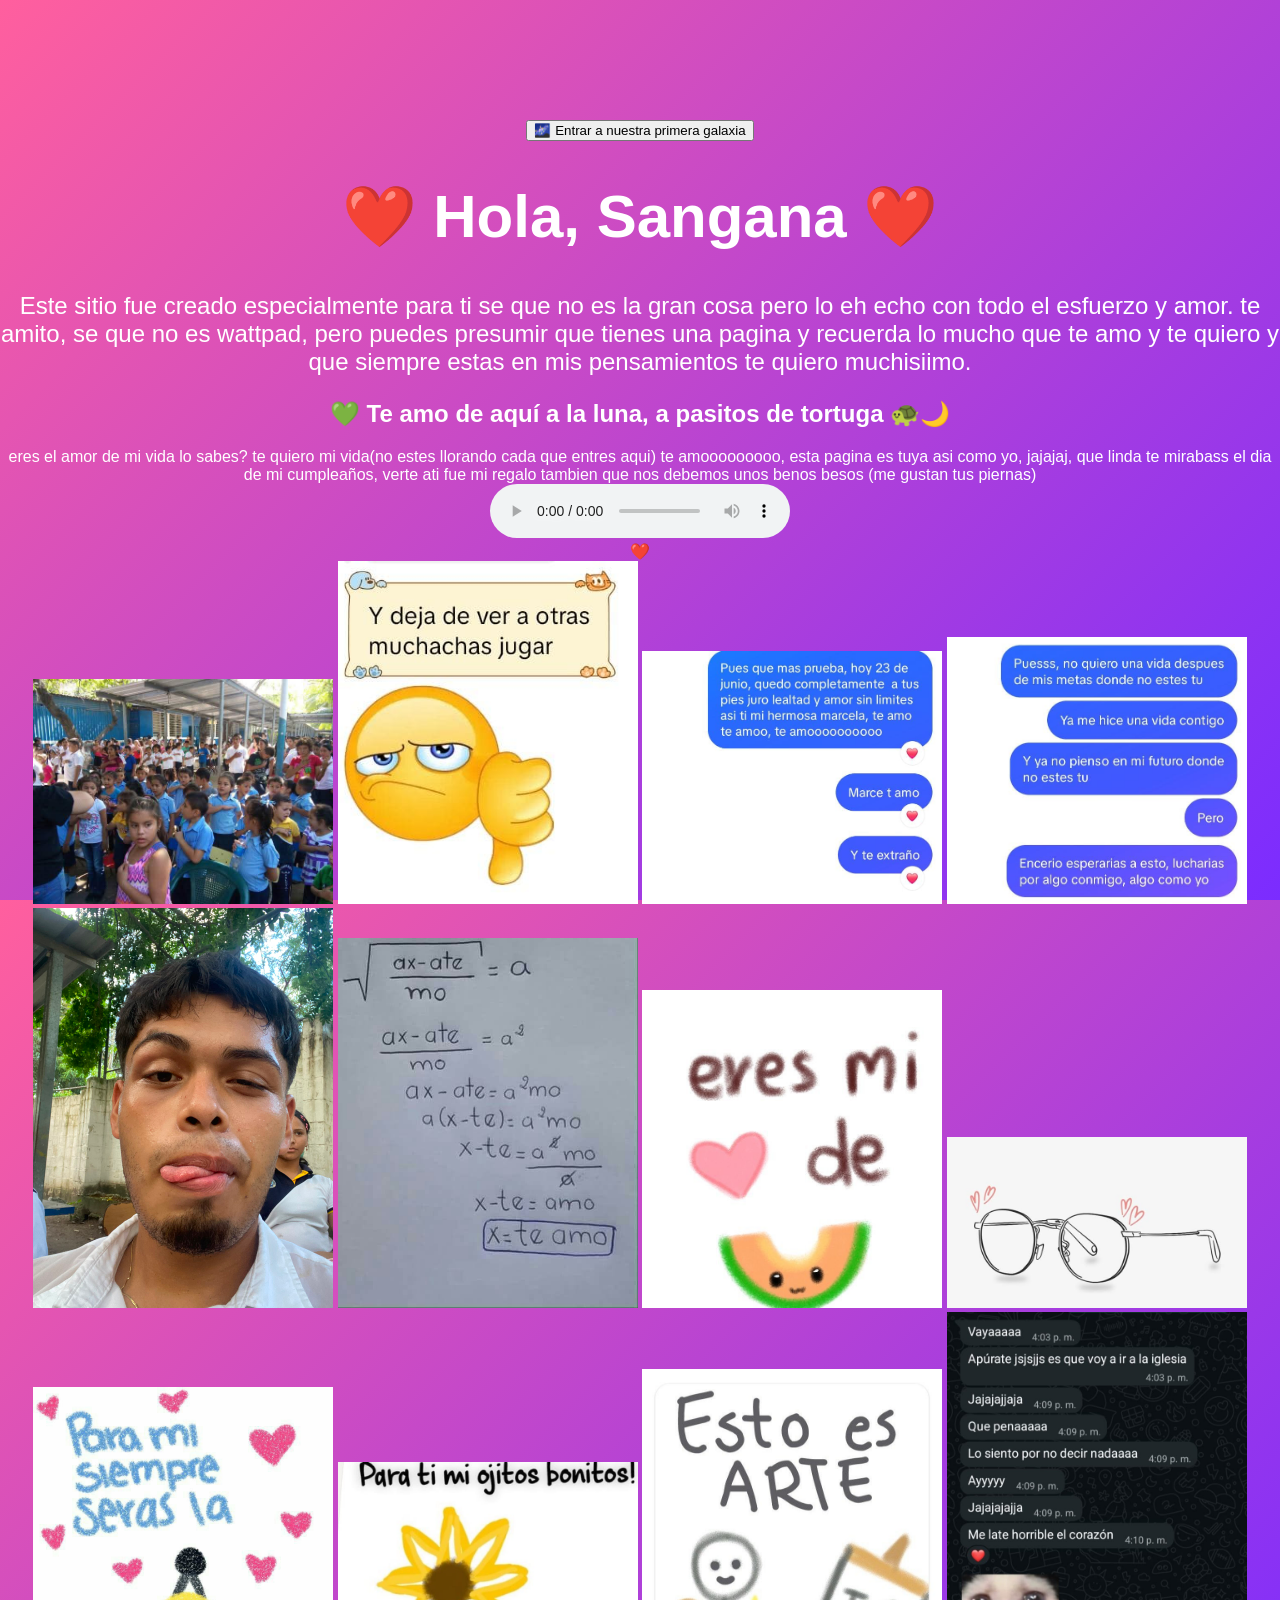
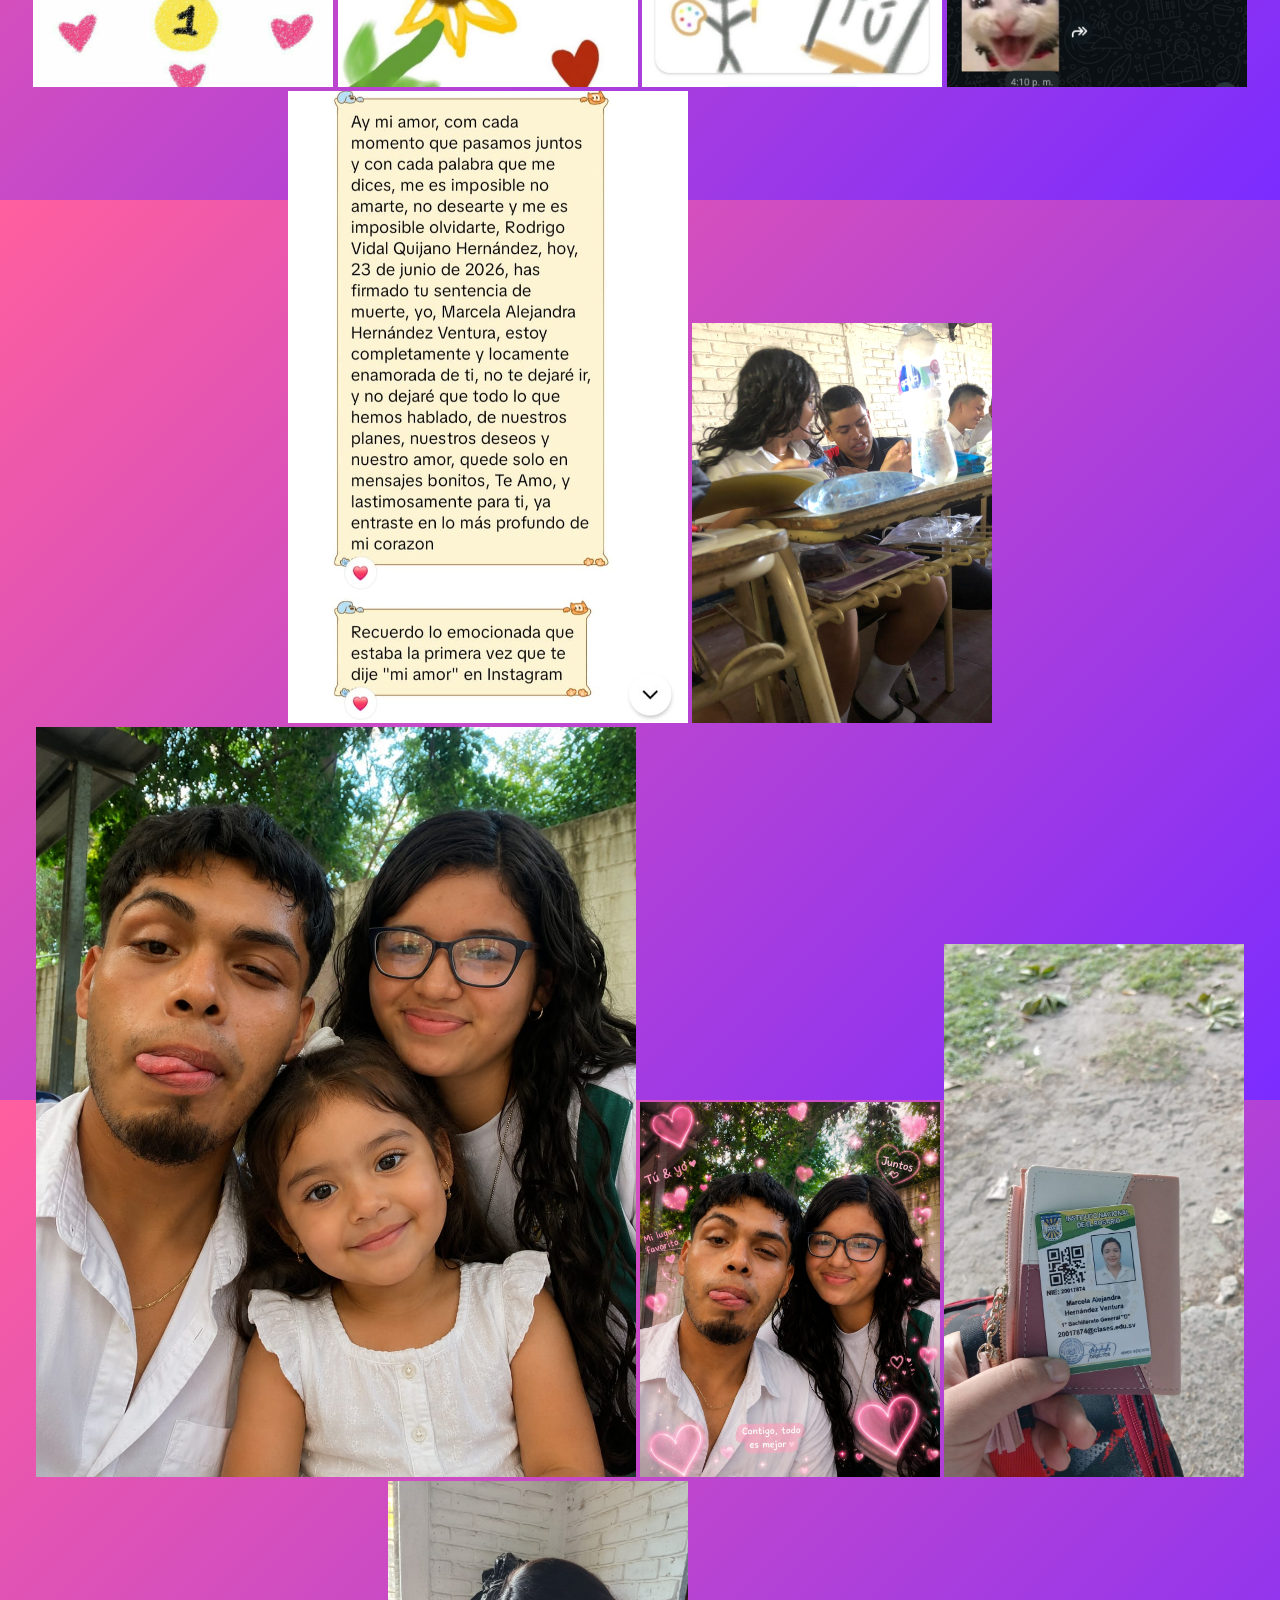
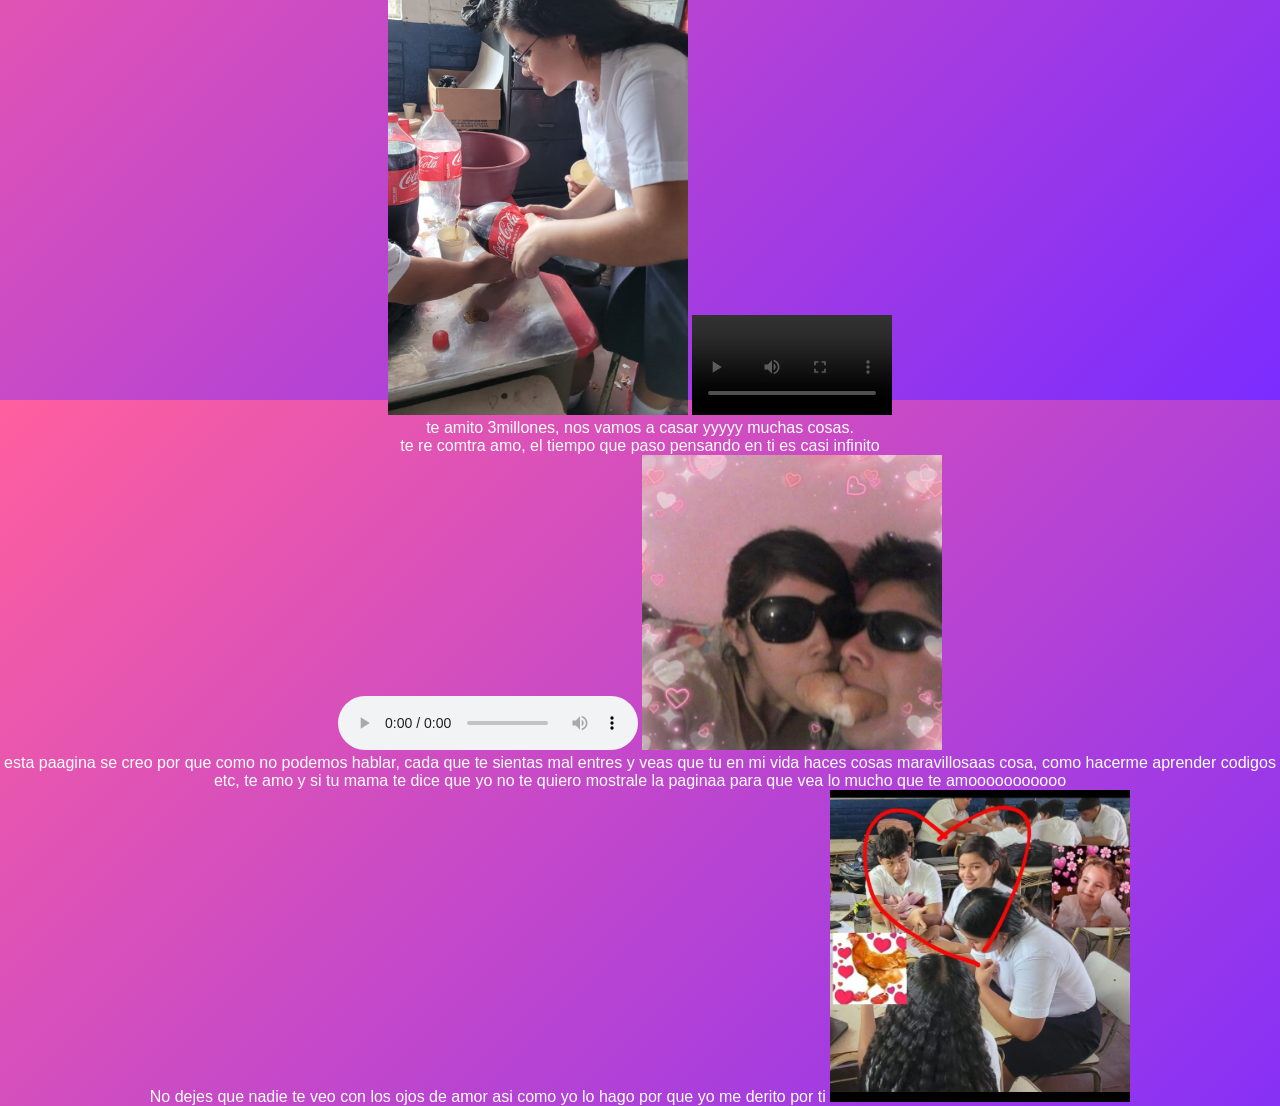
==== index.html @ 7af53548 "Update index.html" ====
<!DOCTYPE html>
<html lang="es">
<head>
<meta charset="UTF-8">
<title>Mi Mar ❤️</title>

<style>
    html, body {
    margin: 0;
    padding: 0;
    width: 100%;
    height: 100%;
}

#videoFondo {
    position: fixed;
    top: 0;
    left: 0;
    width: 100%;
    height: 100%;
    object-fit: cover;
    z-index: -1;
}

.contenido {
    position: relative;
    z-index: 1;
}
    .tortuga{
    position:fixed;
    left:-120px;
    bottom:40px;
    width:120px;
    height:90px;
    animation:caminar 20s linear infinite;
    z-index:9999;
}

.caparazon{
    position:absolute;
    left:20px;
    top:15px;
    width:65px;
    height:45px;
    background:#6b4a2d;
    border-radius:50%;
}

.cabeza{
    position:absolute;
    left:80px;
    top:22px;
    width:25px;
    height:25px;
    background:#56b65b;
    border-radius:50%;
}

.ojo{
    position:absolute;
    width:4px;
    height:4px;
    background:#000;
    border-radius:50%;
    top:8px;
    left:16px;
}

.pata{
    position:absolute;
    width:10px;
    height:18px;
    background:#56b65b;
    border-radius:10px;
    animation:patas .35s infinite alternate;
}

.p1{left:28px;top:52px;}
.p2{left:55px;top:52px;}
.p3{left:28px;top:5px;}
.p4{left:55px;top:5px;}

@keyframes patas{
    from{transform:rotate(-15deg);}
    to{transform:rotate(15deg);}
}

@keyframes caminar{
    0%{
        left:-120px;
        bottom:40px;
    }

    100%{
        left:85%;
        bottom:75%;
    }
}
body{
    background: linear-gradient(135deg,#ff5f9e,#7b2cff);
    color:white;
    font-family:Arial, sans-serif;
    text-align:center;
    margin-top:120px;
}
h1{
    font-size:60px;
}
p{
    font-size:24px;
}
</style>

</head>
<body>
    <button onclick="window.location.href='galaxia.html'">
    🌌 Entrar a nuestra primera galaxia
</button>
    <video autoplay muted loop playsinline id="videoFondo">
    <source src="video.mp4.mp4" type="video/mp4">
</video>
<div class="contenido">
  
</div>
    <div class="tortuga">
    <div class="caparazon"></div>

    <div class="cabeza">
        <div class="ojo"></div>
    </div>

    <div class="pata p1"></div>
    <div class="pata p2"></div>
    <div class="pata p3"></div>
    <div class="pata p4"></div>
</div>

<h1>❤️ Hola, Sangana ❤️</h1>
<p>Este sitio fue creado especialmente para ti
    se que no es la gran cosa pero lo eh echo con todo el esfuerzo y amor.
    te amito, se que no es wattpad, pero puedes presumir que tienes una pagina
    y recuerda lo mucho que te amo y te quiero y que siempre estas en mis pensamientos
    te quiero muchisiimo.</p>

</body>
</script>
</html>
<style>
 
body{
  <!DOCTYPE html>
<html>
<head>
<style>
body{
background:black;
display:flex;
justify-content:center;
align-items:center;
height:100vh;
margin:0;
}

.corazon{
font-size:100px;
animation:latido 1s infinite;
}

@keyframes latido{
0%{transform:scale(1);}
50%{transform:scale(1.3);}
100%{transform:scale(1);}
}
.nube{
    display:inline-block;
    background:rgba(255,255,255,0.9);
    color:#444;
    padding:20px;
    border-radius:30px;
    box-shadow:0 4px 12px rgba(0,0,0,0.2);
    max-width:500px;
    margin:20px auto;
}.mensaje{
    position:fixed;
    top:20px;
    width:100%;
    text-align:center;
    color:white;
    font-size:30px;
    text-shadow:0 0 10px #ff69b4;
    z-index:9999;
}
</style>

</head>

<body>
    
    <h2 class="mensaje">
💚 Te amo de aquí a la luna, a pasitos de tortuga 🐢🌙
</h2>
    <div class="nube">
  eres el amor de mi vida lo sabes?
        
                       te quiero mi vida(no estes llorando cada que entres aqui)
                       te amooooooooo, esta pagina es tuya asi como yo, jajajaj, que linda
                       te mirabass el dia de mi cumpleaños, verte ati fue mi regalo
                       tambien que nos debemos unos benos besos
                       (me gustan tus piernas)
        
</div>
    <audio controls loop>
    <source src="musica.mp3.mp3" type="audio/mpeg">
</audio>
    
<div class="corazon">❤️</div>
  <img src="foto1.jpg.jpeg" width="300">
<img src="foto2.jpg.jpeg" width="300">
<img src="foto3.jpg.jpeg" width="300">
<img src="foto4.jpg.jpeg" width="300">
<img src="foto5.jpg.jpeg" width="300">
<img src="foto6.jpg.jpeg" width="300">
<img src="foto7.jpg.jpeg" width="300">
<img src="foto8.jpg.jpeg" width="300">
<img src="foto9.jpg.jpeg" width="300">
<img src="foto10.jpg.jpeg" width="300">
<img src="foto11.jpg.jpeg" width="300">
<img src="foto12.jpg.jpeg" width="300">
<img src="foto13.jpg.jpeg" width="400">
<img src="foto14.jpg.jpeg" Width="300">
<img src="foto16.jpg.jpeg" width="600">
<img src="foto17,jpg.jpeg" width="300">
<img src="foto.18.jpg.jpeg" width="300">
<img src="foto.19.jpg.jpeg" width="300">
    <video controls width="200">
    <source src="video.mp4" type="video/mp4">
    Tu navegador no soporta videos.
</video> 
      </div>
</body>
 <div class="nube">
  te amito 3millones,
     nos vamos a casar yyyyy
     muchas cosas.
    <div class="nube">
  te re comtra amo, el tiempo que paso pensando en ti es
        casi infinito
</div>
    <audio controls loop>
      <source src="musica.mp3.mpeg" type="audio/mpeg">
  </audio>
      <img src="fotoM.1.jpg.jpeg" width="300"
</body>

     
         <div class="nube">
  esta paagina se creo por que como no podemos hablar, cada que te sientas mal entres y veas que
             tu en mi vida haces cosas maravillosaas cosa, como hacerme aprender codigos etc, te amo
              y si tu mama te dice que yo no te quiero mostrale la paginaa
             para que vea lo mucho que te amooooooooooo

             
           
            <div class="corazon">
  No dejes que nadie te veo con los ojos de amor asi como yo lo hago
                  por que yo me derito por ti
                
                  <img src="fotom2.jpg.jpeg" width="300"
         </div>
</html>
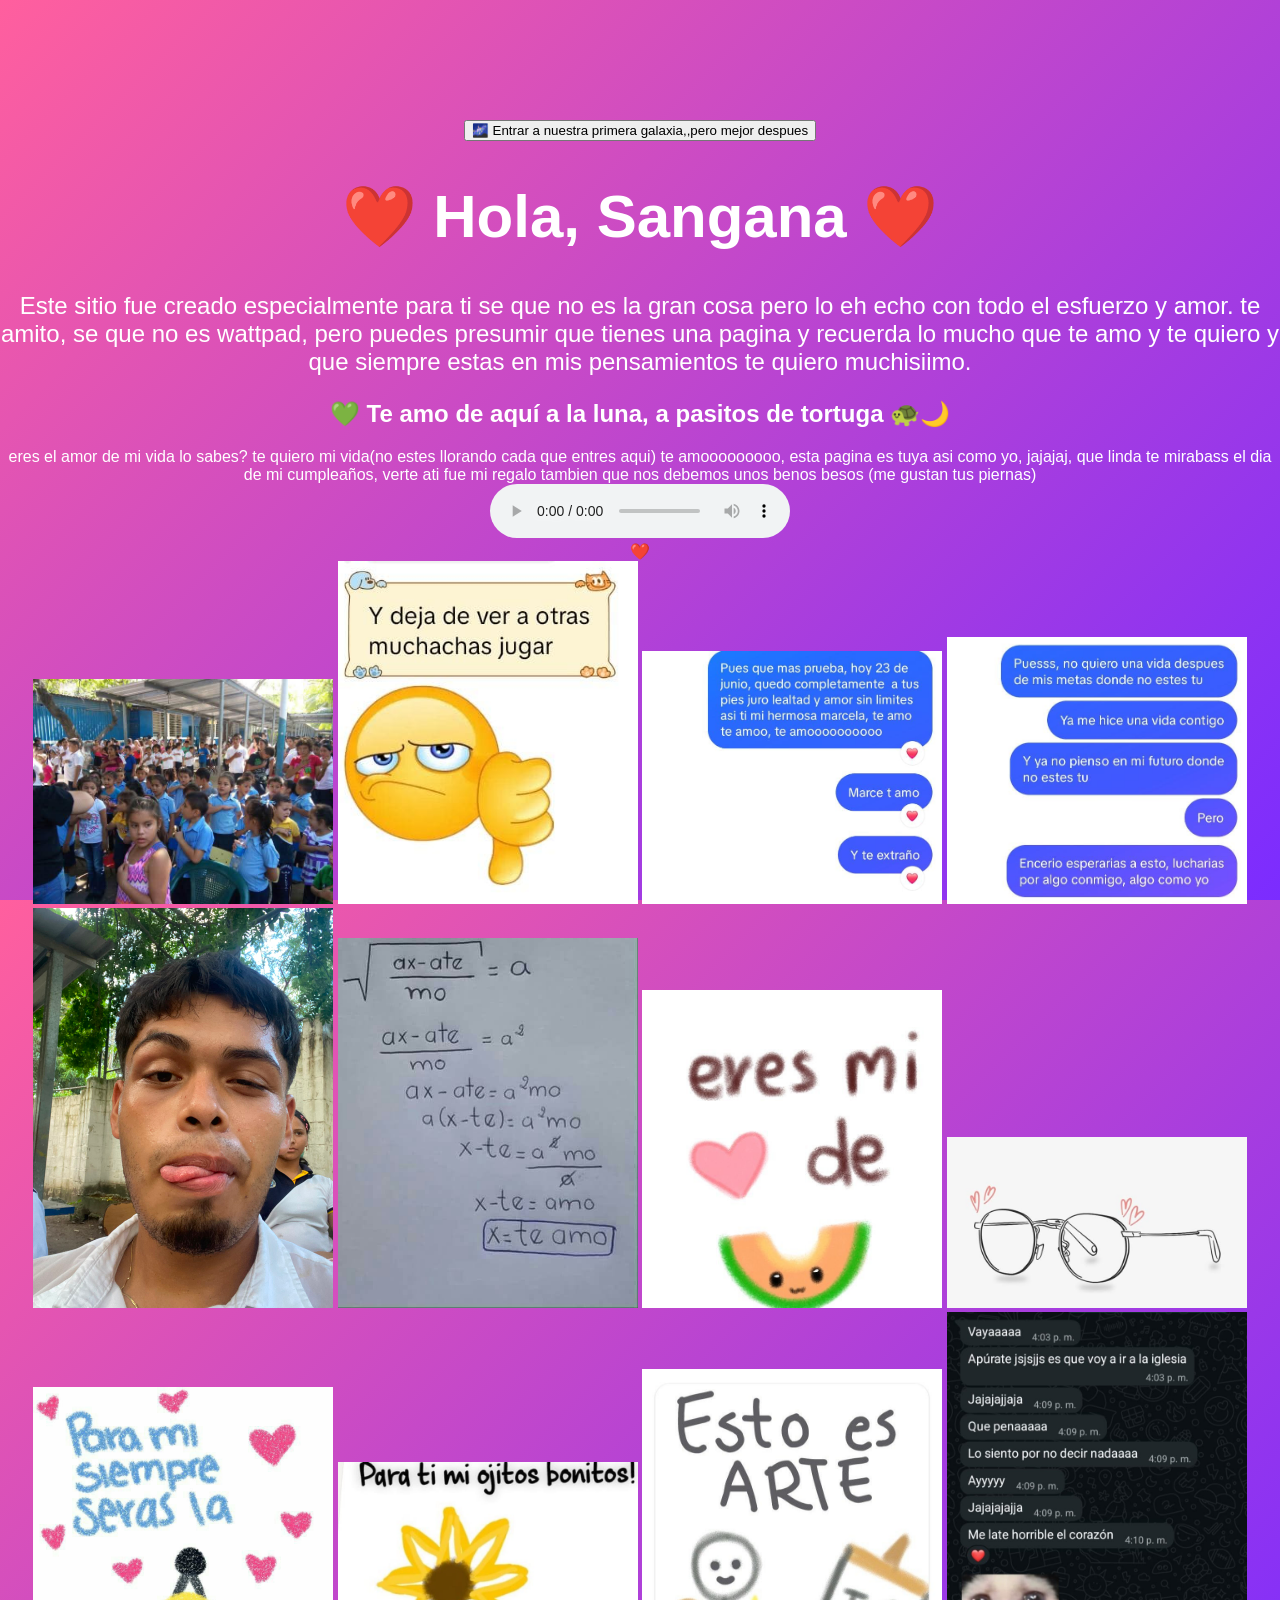
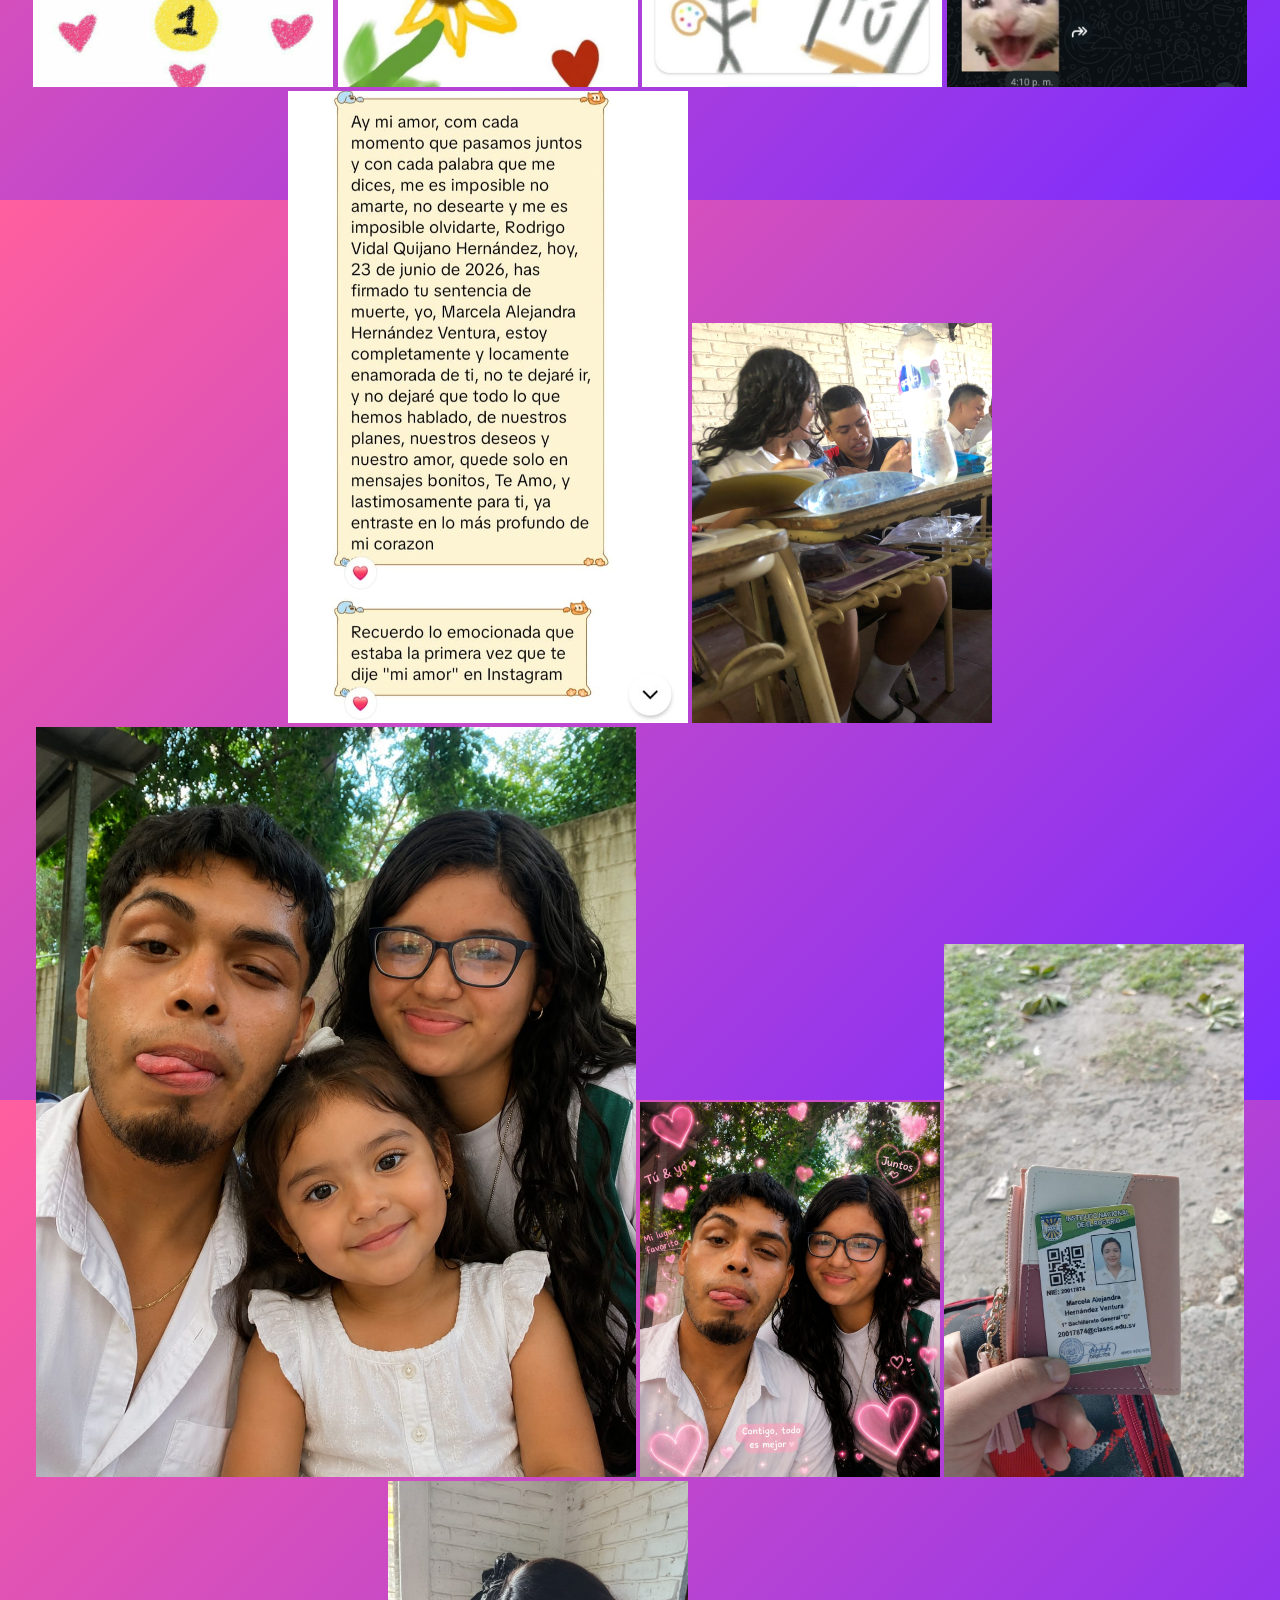
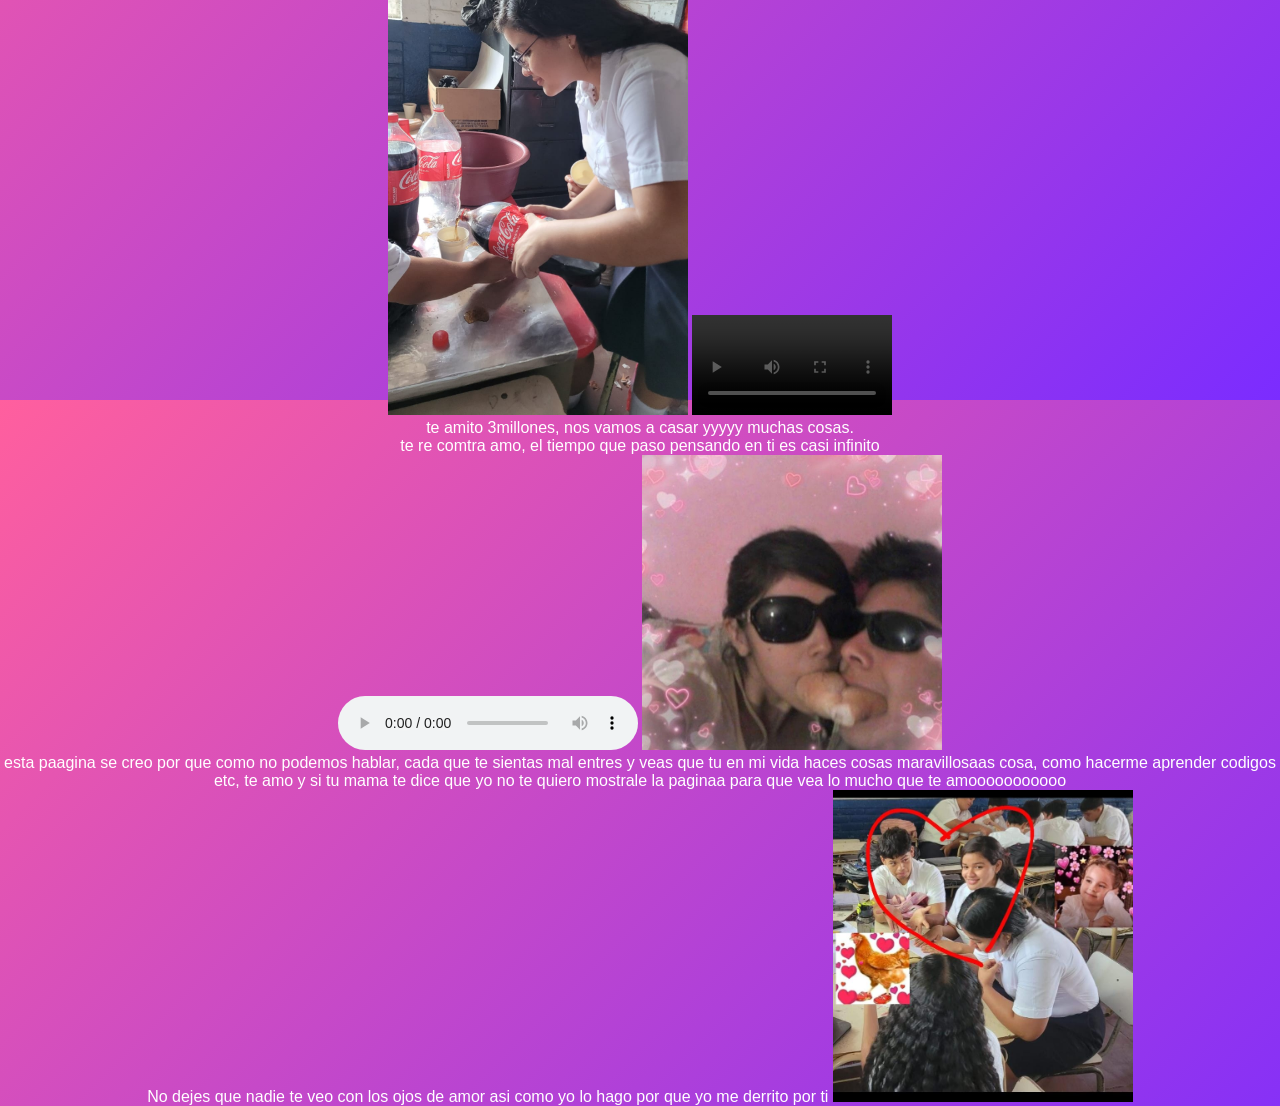
==== commit 7dc7f337: "Update index.html" ====
--- a/index.html
+++ b/index.html
@@ -114,7 +114,7 @@
 </head>
 <body>
     <button onclick="window.location.href='galaxia.html'">
-    🌌 Entrar a nuestra primera galaxia
+    🌌 Entrar a nuestra primera galaxia,,pero mejor despues
 </button>
     <video autoplay muted loop playsinline id="videoFondo">
     <source src="video.mp4.mp4" type="video/mp4">
@@ -263,7 +263,7 @@
            
             <div class="corazon">
   No dejes que nadie te veo con los ojos de amor asi como yo lo hago
-                  por que yo me derito por ti
+                  por que yo me derrito por ti
                 
                   <img src="fotom2.jpg.jpeg" width="300"
          </div>
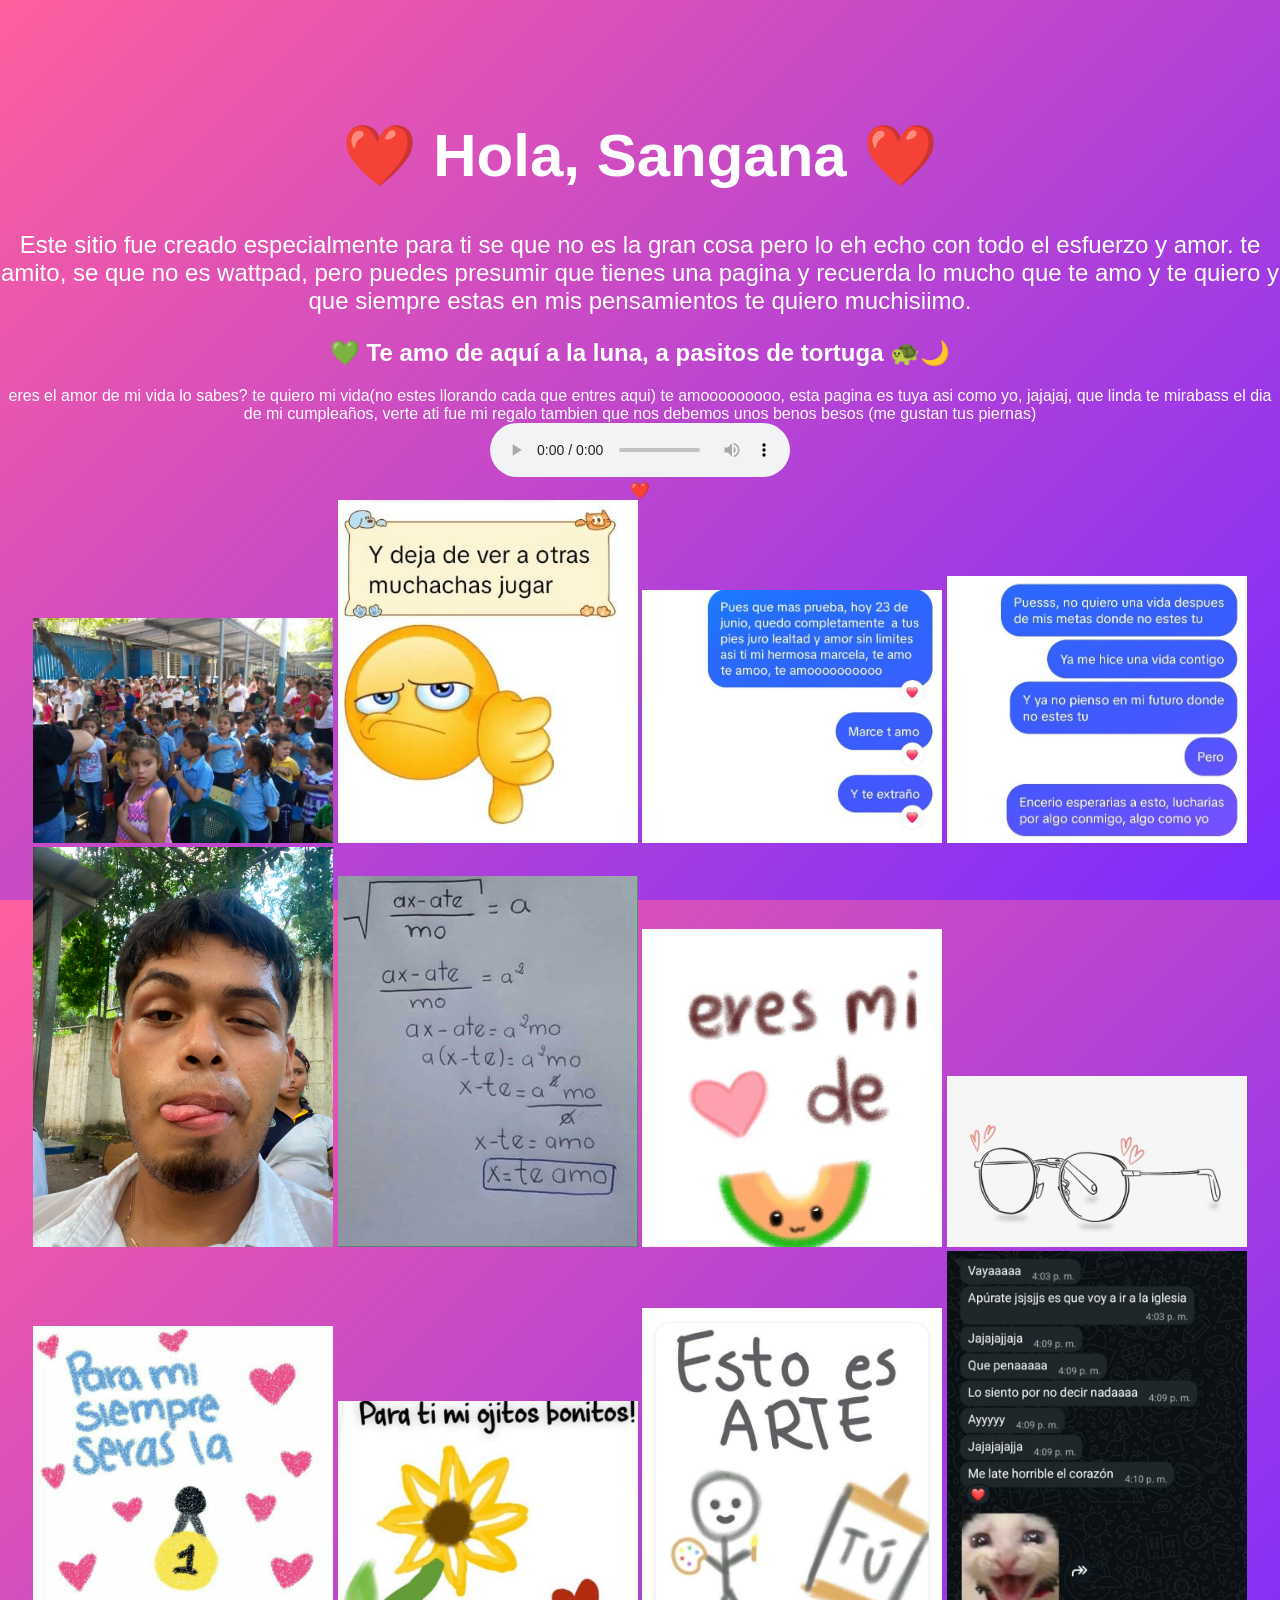
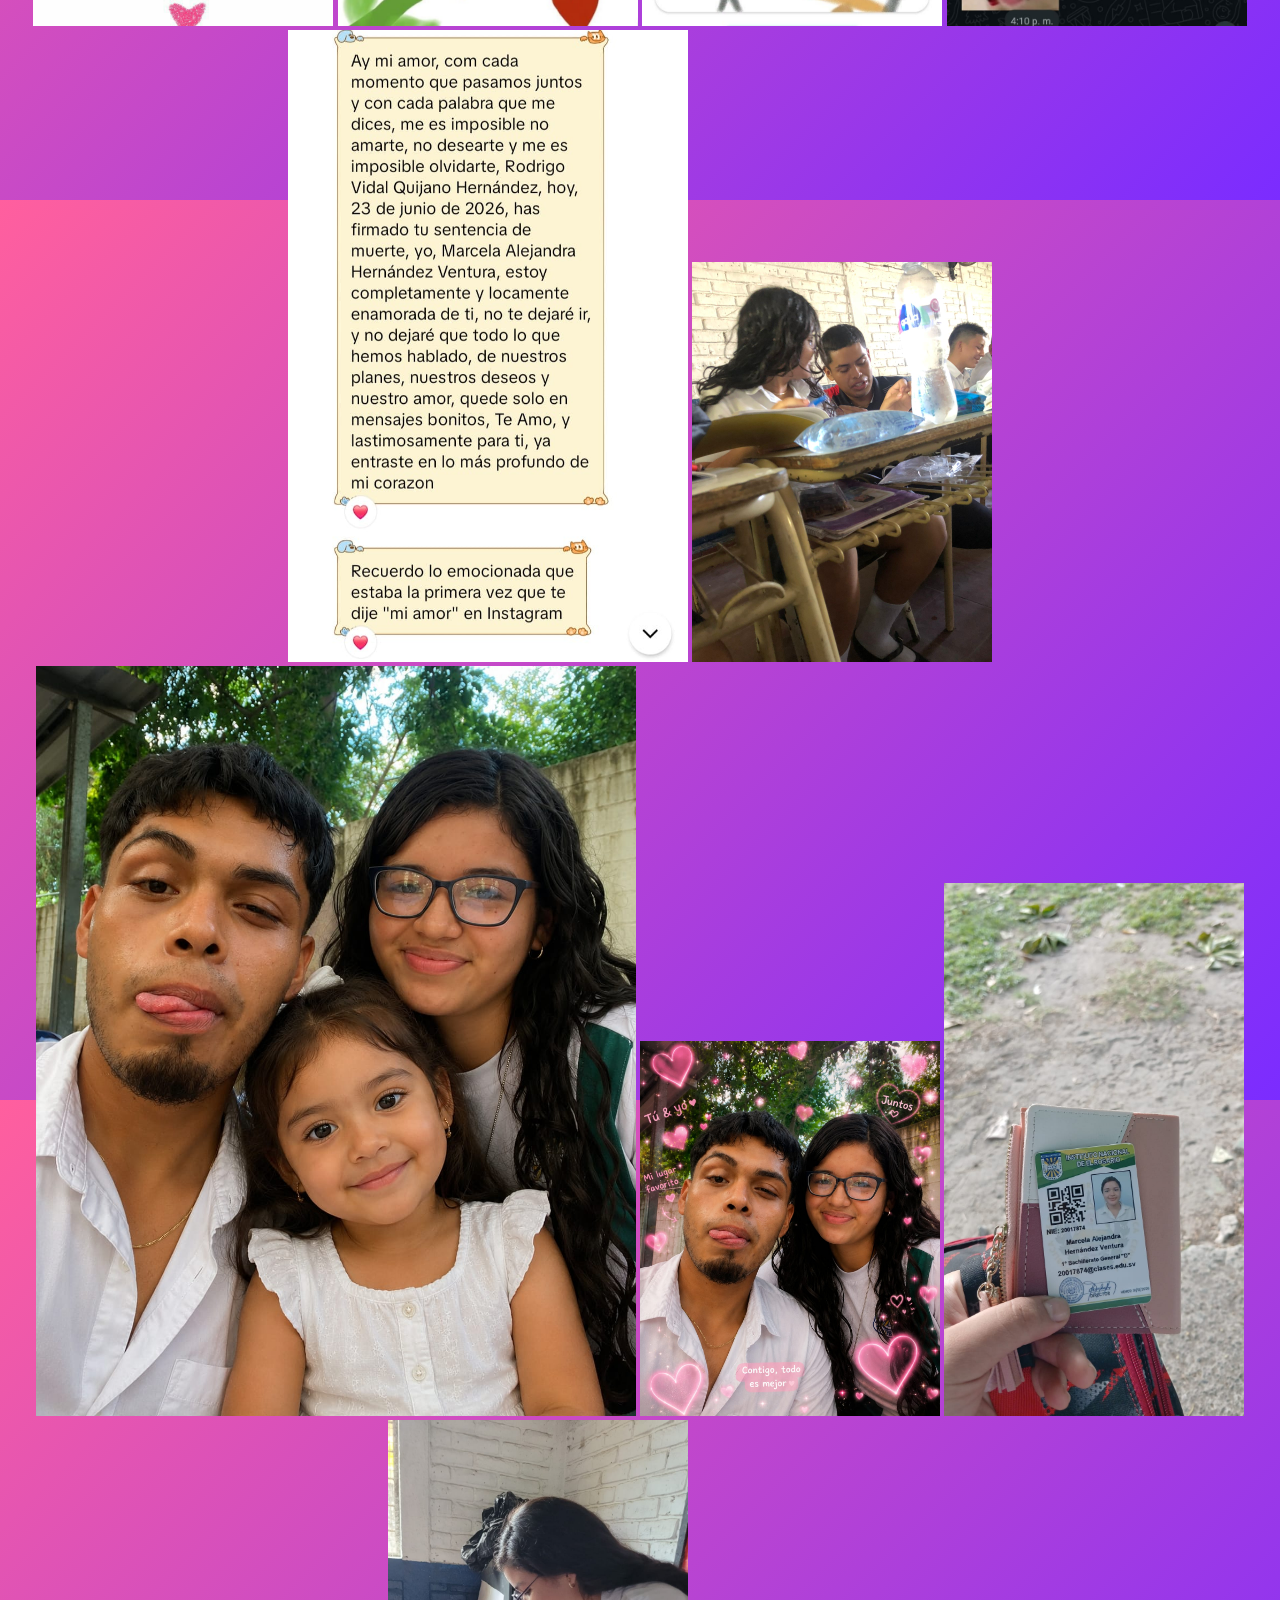
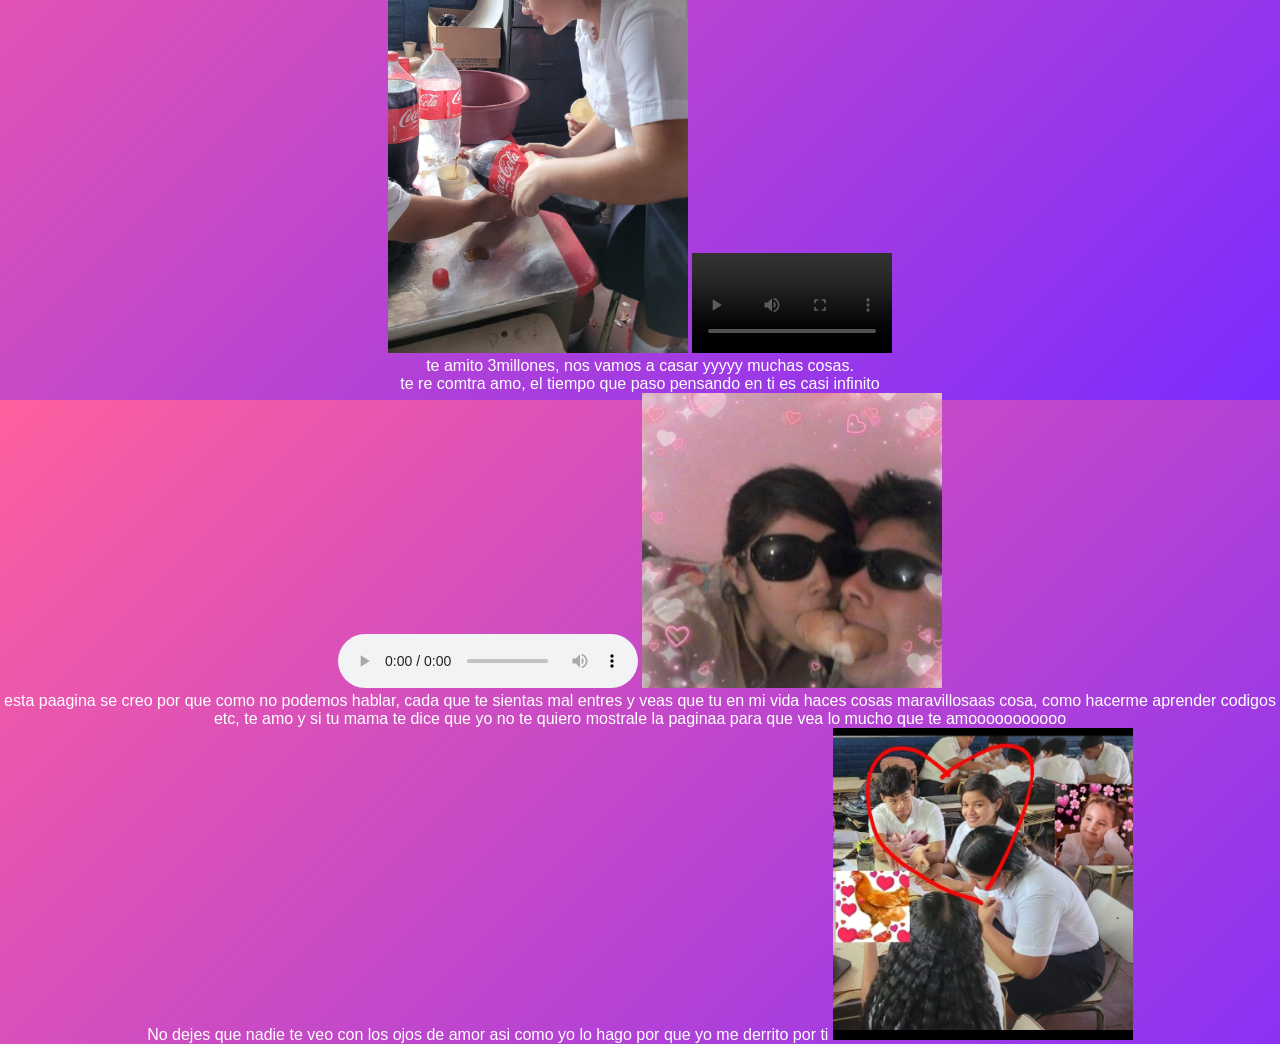
==== commit 6adbbe2b: "Update index.html" ====
--- a/index.html
+++ b/index.html
@@ -113,9 +113,7 @@
 
 </head>
 <body>
-    <button onclick="window.location.href='galaxia.html'">
-    🌌 Entrar a nuestra primera galaxia,,pero mejor despues
-</button>
+   
     <video autoplay muted loop playsinline id="videoFondo">
     <source src="video.mp4.mp4" type="video/mp4">
 </video>
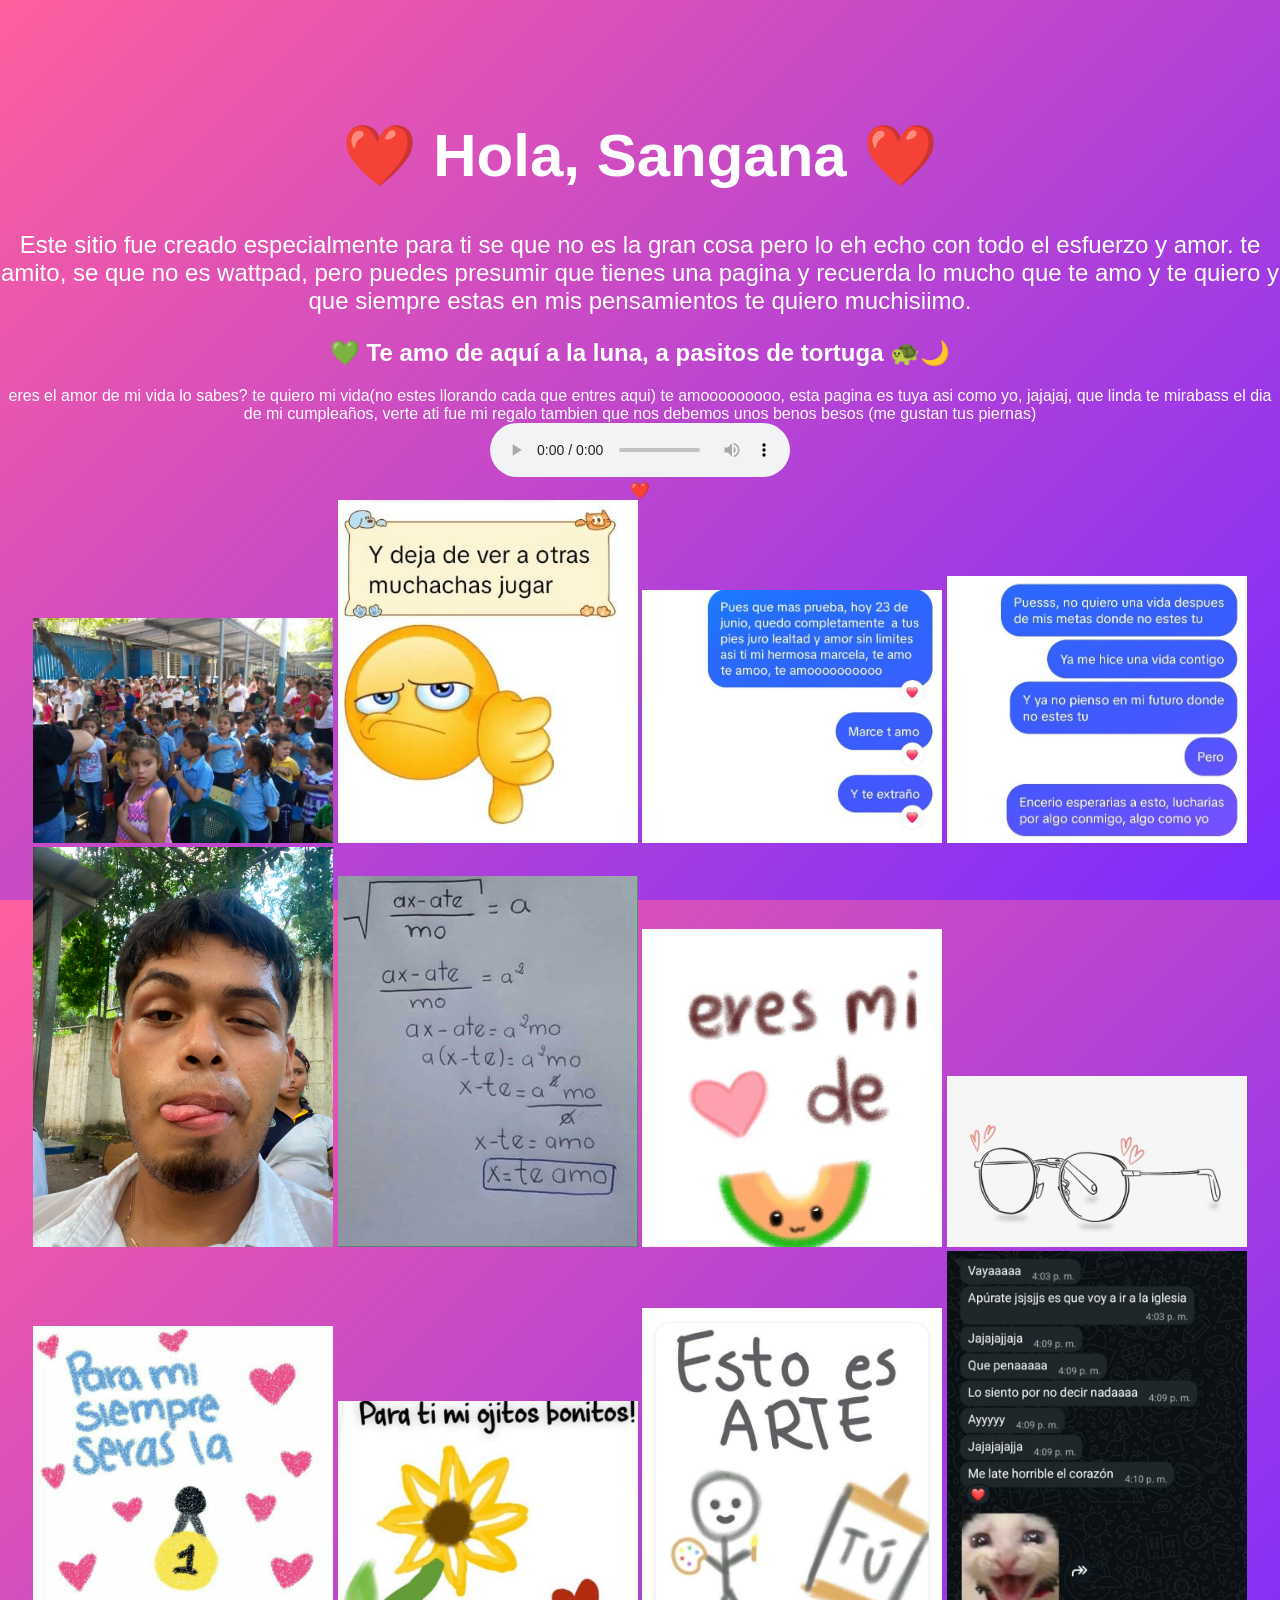
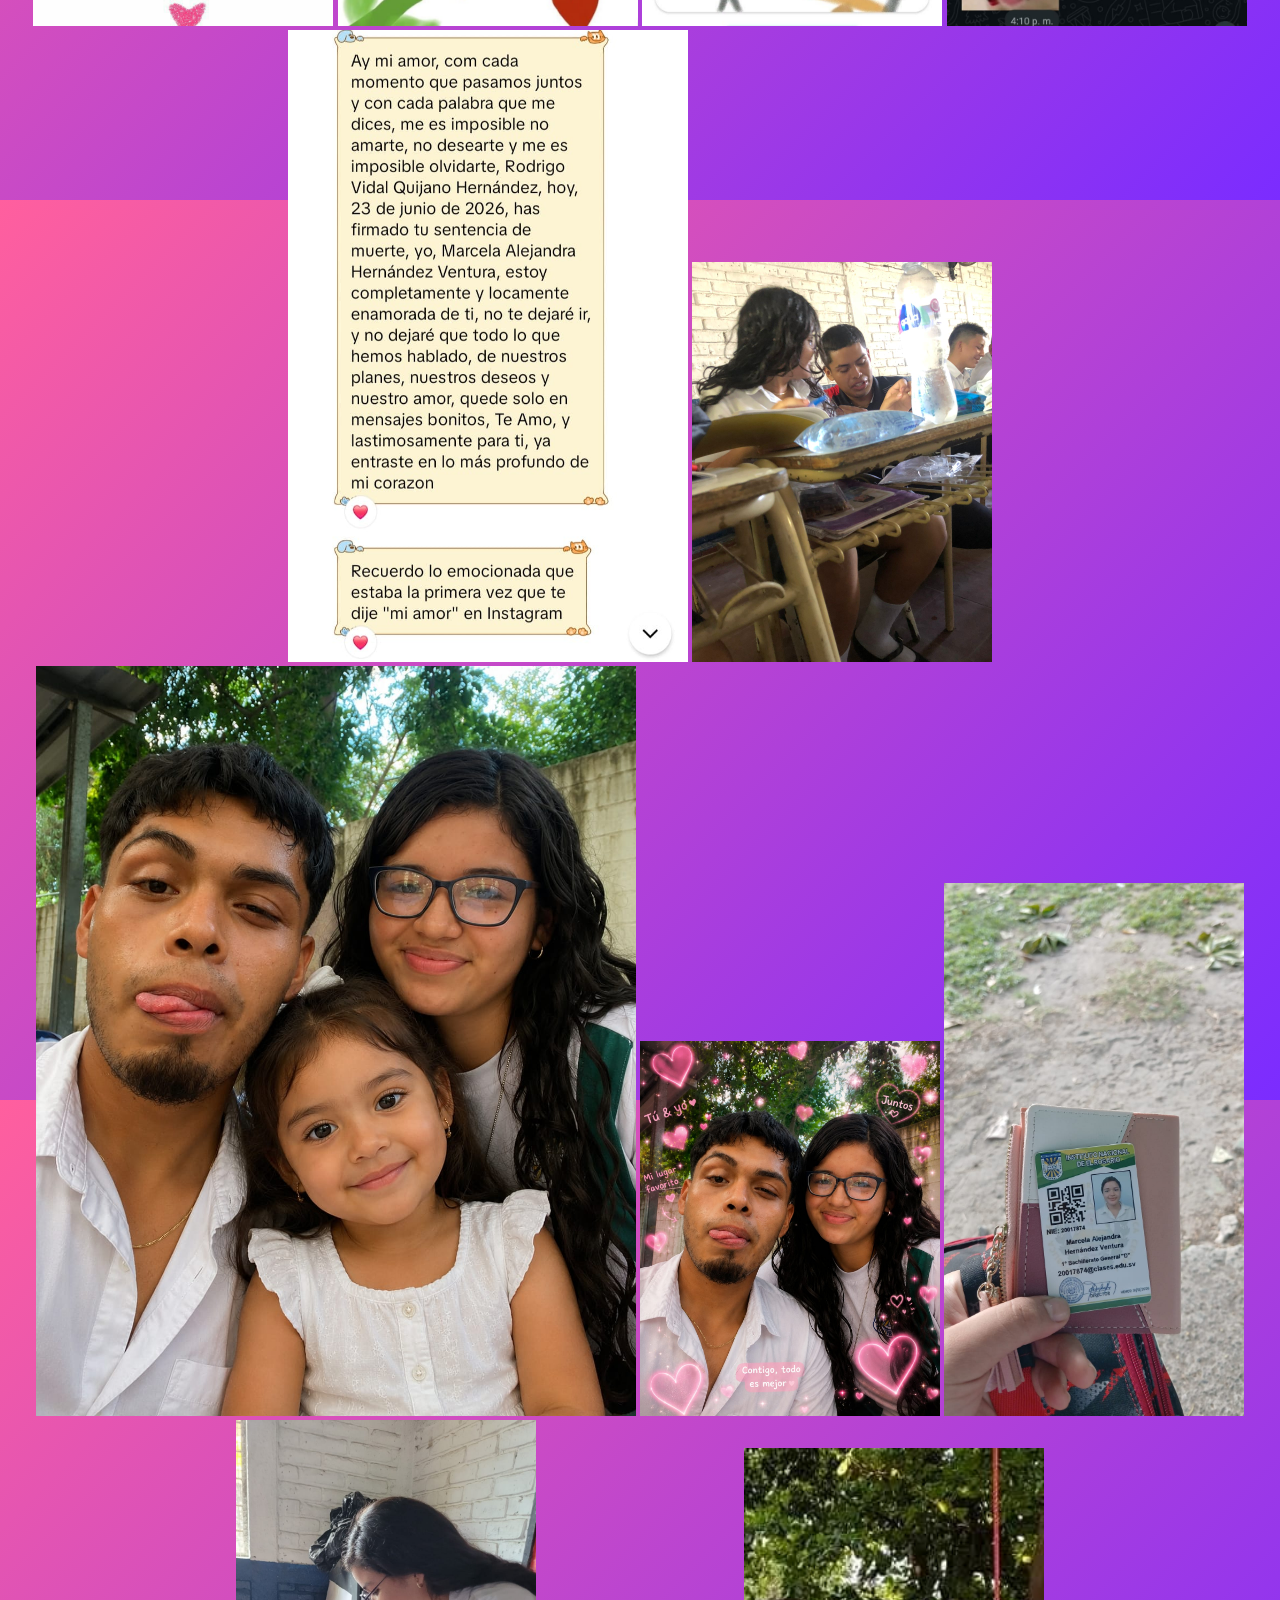
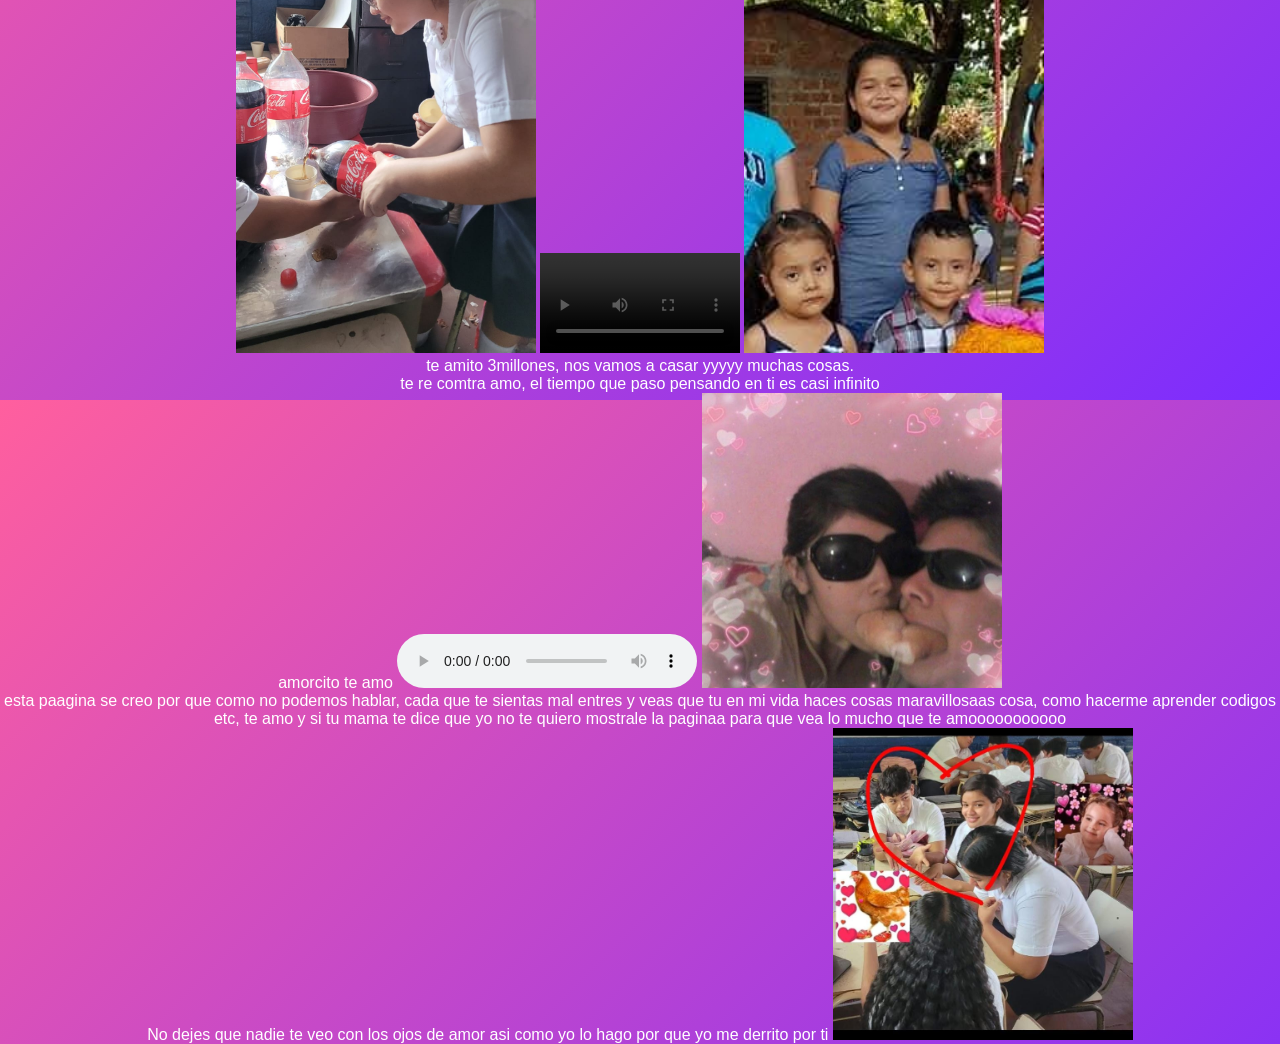
==== commit 18714d63: "Update index.html" ====
--- a/index.html
+++ b/index.html
@@ -235,6 +235,7 @@
     Tu navegador no soporta videos.
 </video> 
       </div>
+    <img src="foto.jpeg" width="300"
 </body>
  <div class="nube">
   te amito 3millones,
@@ -243,7 +244,8 @@
     <div class="nube">
   te re comtra amo, el tiempo que paso pensando en ti es
         casi infinito
-</div>
+</div> <div class="flor">
+    amorcito te amo
     <audio controls loop>
       <source src="musica.mp3.mpeg" type="audio/mpeg">
   </audio>
@@ -265,4 +267,5 @@
                 
                   <img src="fotom2.jpg.jpeg" width="300"
          </div>
+                
 </html>
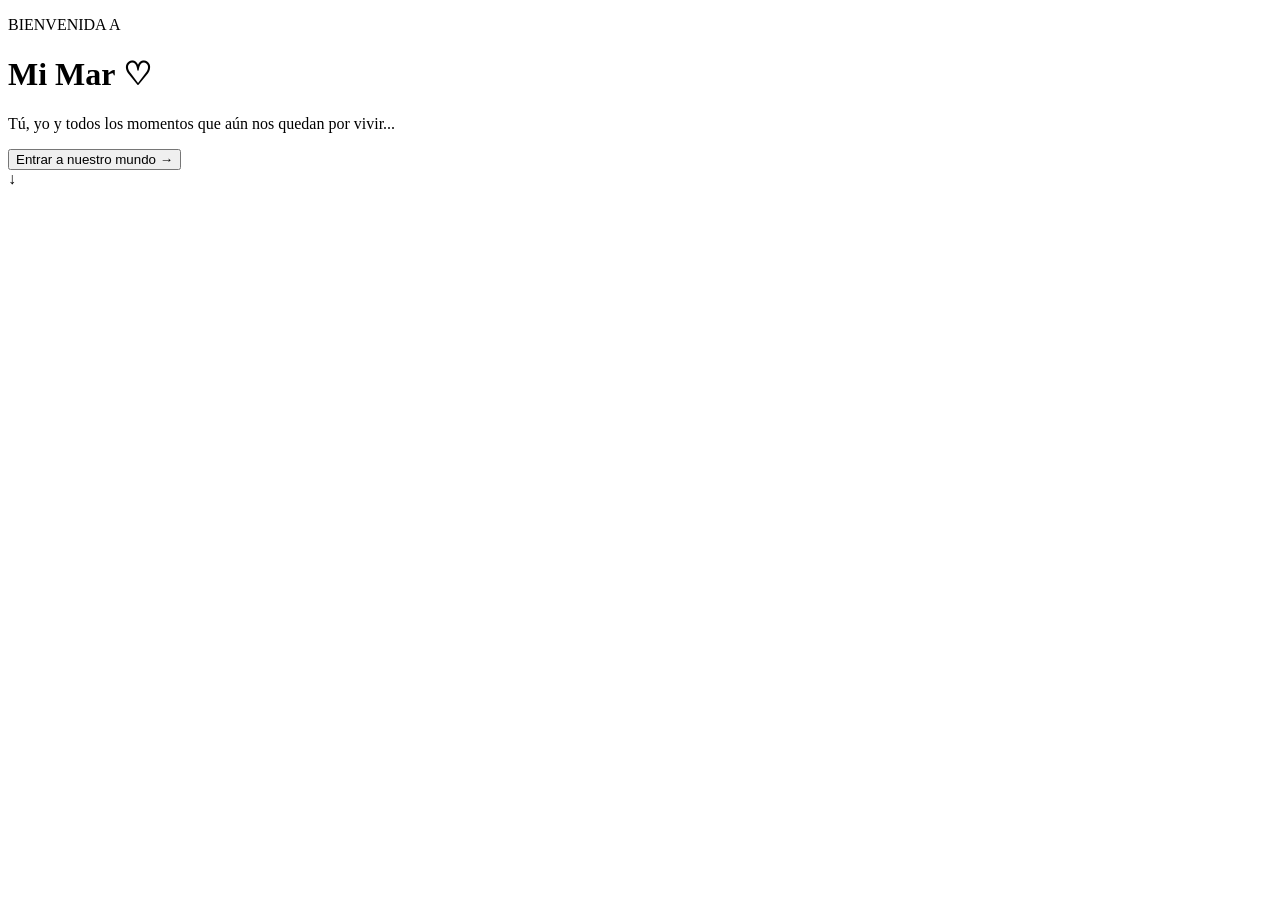
==== commit 166c7a56: "Update index.html" ====
--- a/index.html
+++ b/index.html
@@ -1,271 +1,52 @@
 <!DOCTYPE html>
 <html lang="es">
 <head>
-<meta charset="UTF-8">
-<title>Mi Mar ❤️</title>
+    <meta charset="UTF-8">
+    <meta name="viewport" content="width=device-width, initial-scale=1.0">
 
-<style>
-    html, body {
-    margin: 0;
-    padding: 0;
-    width: 100%;
-    height: 100%;
-}
+    <title>Mi Mar ❤️</title>
 
-#videoFondo {
-    position: fixed;
-    top: 0;
-    left: 0;
-    width: 100%;
-    height: 100%;
-    object-fit: cover;
-    z-index: -1;
-}
+    <link rel="preconnect" href="https://fonts.googleapis.com">
+    <link rel="preconnect" href="https://fonts.gstatic.com" crossorigin>
 
-.contenido {
-    position: relative;
-    z-index: 1;
-}
-    .tortuga{
-    position:fixed;
-    left:-120px;
-    bottom:40px;
-    width:120px;
-    height:90px;
-    animation:caminar 20s linear infinite;
-    z-index:9999;
-}
+    <link href="https://fonts.googleapis.com/css2?family=Montserrat:wght@300;400;500;600&family=Pacifico&display=swap" rel="stylesheet">
 
-.caparazon{
-    position:absolute;
-    left:20px;
-    top:15px;
-    width:65px;
-    height:45px;
-    background:#6b4a2d;
-    border-radius:50%;
-}
-
-.cabeza{
-    position:absolute;
-    left:80px;
-    top:22px;
-    width:25px;
-    height:25px;
-    background:#56b65b;
-    border-radius:50%;
-}
-
-.ojo{
-    position:absolute;
-    width:4px;
-    height:4px;
-    background:#000;
-    border-radius:50%;
-    top:8px;
-    left:16px;
-}
-
-.pata{
-    position:absolute;
-    width:10px;
-    height:18px;
-    background:#56b65b;
-    border-radius:10px;
-    animation:patas .35s infinite alternate;
-}
-
-.p1{left:28px;top:52px;}
-.p2{left:55px;top:52px;}
-.p3{left:28px;top:5px;}
-.p4{left:55px;top:5px;}
-
-@keyframes patas{
-    from{transform:rotate(-15deg);}
-    to{transform:rotate(15deg);}
-}
-
-@keyframes caminar{
-    0%{
-        left:-120px;
-        bottom:40px;
-    }
-
-    100%{
-        left:85%;
-        bottom:75%;
-    }
-}
-body{
-    background: linear-gradient(135deg,#ff5f9e,#7b2cff);
-    color:white;
-    font-family:Arial, sans-serif;
-    text-align:center;
-    margin-top:120px;
-}
-h1{
-    font-size:60px;
-}
-p{
-    font-size:24px;
-}
-</style>
-
-</head>
-<body>
-   
-    <video autoplay muted loop playsinline id="videoFondo">
-    <source src="video.mp4.mp4" type="video/mp4">
-</video>
-<div class="contenido">
-  
-</div>
-    <div class="tortuga">
-    <div class="caparazon"></div>
-
-    <div class="cabeza">
-        <div class="ojo"></div>
-    </div>
-
-    <div class="pata p1"></div>
-    <div class="pata p2"></div>
-    <div class="pata p3"></div>
-    <div class="pata p4"></div>
-</div>
-
-<h1>❤️ Hola, Sangana ❤️</h1>
-<p>Este sitio fue creado especialmente para ti
-    se que no es la gran cosa pero lo eh echo con todo el esfuerzo y amor.
-    te amito, se que no es wattpad, pero puedes presumir que tienes una pagina
-    y recuerda lo mucho que te amo y te quiero y que siempre estas en mis pensamientos
-    te quiero muchisiimo.</p>
-
-</body>
-</script>
-</html>
-<style>
- 
-body{
-  <!DOCTYPE html>
-<html>
-<head>
-<style>
-body{
-background:black;
-display:flex;
-justify-content:center;
-align-items:center;
-height:100vh;
-margin:0;
-}
-
-.corazon{
-font-size:100px;
-animation:latido 1s infinite;
-}
-
-@keyframes latido{
-0%{transform:scale(1);}
-50%{transform:scale(1.3);}
-100%{transform:scale(1);}
-}
-.nube{
-    display:inline-block;
-    background:rgba(255,255,255,0.9);
-    color:#444;
-    padding:20px;
-    border-radius:30px;
-    box-shadow:0 4px 12px rgba(0,0,0,0.2);
-    max-width:500px;
-    margin:20px auto;
-}.mensaje{
-    position:fixed;
-    top:20px;
-    width:100%;
-    text-align:center;
-    color:white;
-    font-size:30px;
-    text-shadow:0 0 10px #ff69b4;
-    z-index:9999;
-}
-</style>
-
+    <link rel="stylesheet" href="style.css">
 </head>
 
 <body>
-    
-    <h2 class="mensaje">
-💚 Te amo de aquí a la luna, a pasitos de tortuga 🐢🌙
-</h2>
-    <div class="nube">
-  eres el amor de mi vida lo sabes?
-        
-                       te quiero mi vida(no estes llorando cada que entres aqui)
-                       te amooooooooo, esta pagina es tuya asi como yo, jajajaj, que linda
-                       te mirabass el dia de mi cumpleaños, verte ati fue mi regalo
-                       tambien que nos debemos unos benos besos
-                       (me gustan tus piernas)
-        
-</div>
-    <audio controls loop>
-    <source src="musica.mp3.mp3" type="audio/mpeg">
-</audio>
-    
-<div class="corazon">❤️</div>
-  <img src="foto1.jpg.jpeg" width="300">
-<img src="foto2.jpg.jpeg" width="300">
-<img src="foto3.jpg.jpeg" width="300">
-<img src="foto4.jpg.jpeg" width="300">
-<img src="foto5.jpg.jpeg" width="300">
-<img src="foto6.jpg.jpeg" width="300">
-<img src="foto7.jpg.jpeg" width="300">
-<img src="foto8.jpg.jpeg" width="300">
-<img src="foto9.jpg.jpeg" width="300">
-<img src="foto10.jpg.jpeg" width="300">
-<img src="foto11.jpg.jpeg" width="300">
-<img src="foto12.jpg.jpeg" width="300">
-<img src="foto13.jpg.jpeg" width="400">
-<img src="foto14.jpg.jpeg" Width="300">
-<img src="foto16.jpg.jpeg" width="600">
-<img src="foto17,jpg.jpeg" width="300">
-<img src="foto.18.jpg.jpeg" width="300">
-<img src="foto.19.jpg.jpeg" width="300">
-    <video controls width="200">
-    <source src="video.mp4" type="video/mp4">
-    Tu navegador no soporta videos.
-</video> 
-      </div>
-    <img src="foto.jpeg" width="300"
+
+    <main class="inicio">
+
+        <div class="contenido">
+
+            <p class="pequeno">BIENVENIDA A</p>
+
+            <h1>Mi Mar <span>♡</span></h1>
+
+            <p class="frase">
+                Tú, yo y todos los momentos
+                que aún nos quedan por vivir...
+            </p>
+
+            <button onclick="entrar()">
+                Entrar a nuestro mundo
+                <span>→</span>
+            </button>
+
+        </div>
+
+        <div class="abajo">
+            ↓
+        </div>
+
+    </main>
+
+    <script>
+        function entrar() {
+            alert("Bienvenida a Mi Mar ❤️");
+        }
+    </script>
+
 </body>
- <div class="nube">
-  te amito 3millones,
-     nos vamos a casar yyyyy
-     muchas cosas.
-    <div class="nube">
-  te re comtra amo, el tiempo que paso pensando en ti es
-        casi infinito
-</div> <div class="flor">
-    amorcito te amo
-    <audio controls loop>
-      <source src="musica.mp3.mpeg" type="audio/mpeg">
-  </audio>
-      <img src="fotoM.1.jpg.jpeg" width="300"
-</body>
-
-     
-         <div class="nube">
-  esta paagina se creo por que como no podemos hablar, cada que te sientas mal entres y veas que
-             tu en mi vida haces cosas maravillosaas cosa, como hacerme aprender codigos etc, te amo
-              y si tu mama te dice que yo no te quiero mostrale la paginaa
-             para que vea lo mucho que te amooooooooooo
-
-             
-           
-            <div class="corazon">
-  No dejes que nadie te veo con los ojos de amor asi como yo lo hago
-                  por que yo me derrito por ti
-                
-                  <img src="fotom2.jpg.jpeg" width="300"
-         </div>
-                
 </html>
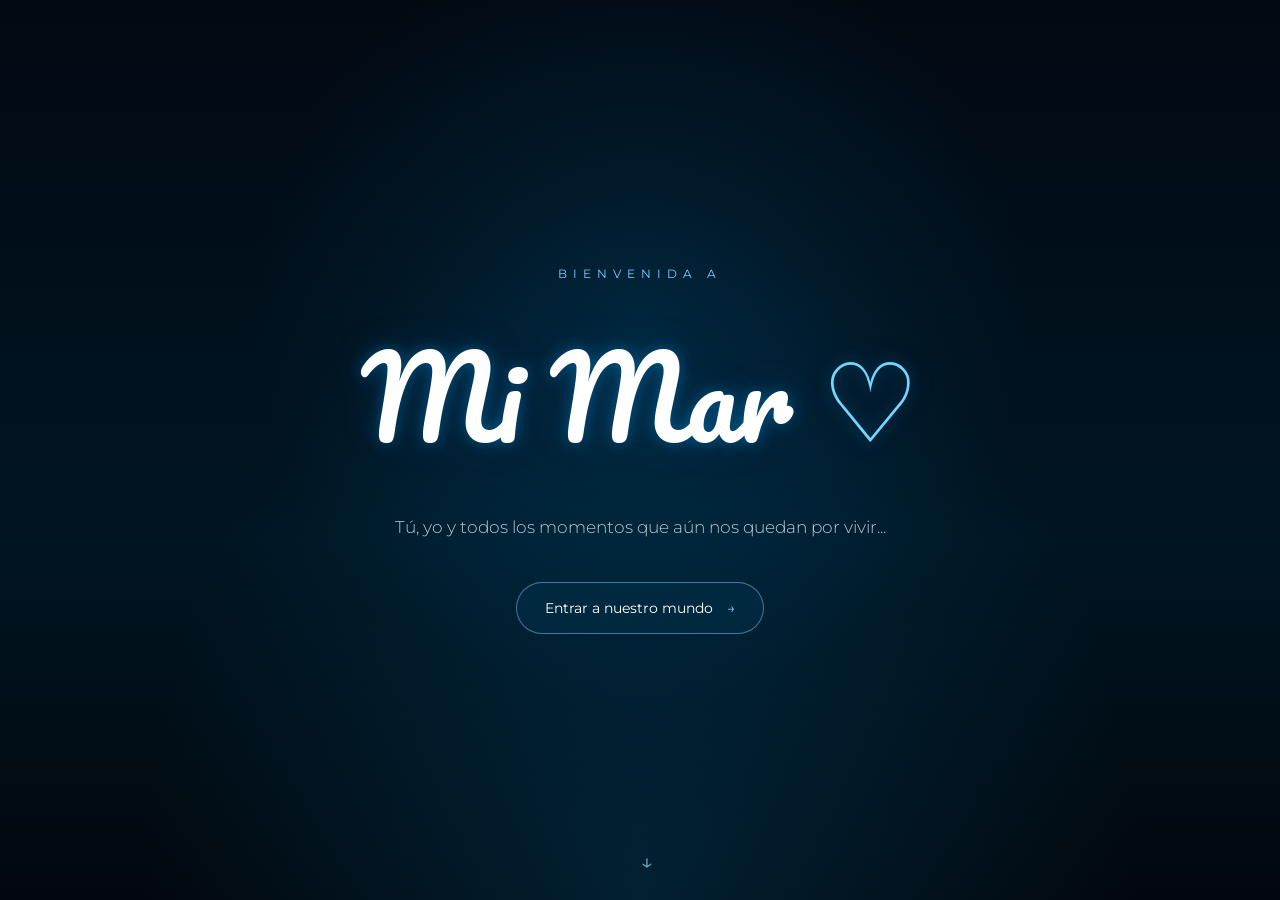
==== commit 5b791db5: "Update index.html" ====
--- a/index.html
+++ b/index.html
@@ -42,11 +42,7 @@
 
     </main>
 
-    <script>
-        function entrar() {
-            alert("Bienvenida a Mi Mar ❤️");
-        }
-    </script>
+   <script src="script.js"></script>
 
 </body>
 </html>
--- a/style.css
+++ b/style.css
@@ -0,0 +1,160 @@
+* {
+    margin: 0;
+    padding: 0;
+    box-sizing: border-box;
+}
+
+body {
+    font-family: 'Montserrat', sans-serif;
+    background: #02070d;
+    color: white;
+    overflow: hidden;
+}
+
+/* Pantalla principal */
+.inicio {
+    min-height: 100vh;
+    position: relative;
+    display: flex;
+    justify-content: center;
+    align-items: center;
+    text-align: center;
+
+    background:
+        radial-gradient(circle at 50% 35%, rgba(0, 90, 140, 0.25), transparent 45%),
+        linear-gradient(to bottom, #020912, #001522 60%, #02070d);
+}
+
+/* Efecto de agua */
+.inicio::before {
+    content: "";
+    position: absolute;
+    inset: 0;
+
+    background:
+        radial-gradient(ellipse at 50% 100%,
+        rgba(0, 120, 180, 0.22),
+        transparent 55%);
+
+    animation: agua 6s ease-in-out infinite alternate;
+}
+
+@keyframes agua {
+    from {
+        transform: translateY(0) scale(1);
+    }
+
+    to {
+        transform: translateY(-15px) scale(1.05);
+    }
+}
+
+/* Contenido */
+.contenido {
+    position: relative;
+    z-index: 2;
+    max-width: 700px;
+    padding: 30px;
+}
+
+.pequeno {
+    font-size: 12px;
+    letter-spacing: 6px;
+    color: #7ecfff;
+    margin-bottom: 18px;
+}
+
+h1 {
+    font-family: 'Pacifico', cursive;
+    font-size: clamp(55px, 12vw, 110px);
+    font-weight: normal;
+    margin-bottom: 20px;
+
+    text-shadow:
+        0 0 15px rgba(0, 170, 255, 0.35),
+        0 0 40px rgba(0, 110, 200, 0.2);
+}
+
+h1 span {
+    color: #73d8ff;
+}
+
+.frase {
+    color: #b8cbd5;
+    font-size: 17px;
+    line-height: 1.8;
+    font-weight: 300;
+    margin-bottom: 40px;
+}
+
+/* Botón */
+button {
+    border: 1px solid rgba(126, 207, 255, 0.5);
+    background: rgba(0, 80, 120, 0.15);
+    color: white;
+
+    padding: 16px 28px;
+    border-radius: 50px;
+
+    font-family: 'Montserrat', sans-serif;
+    font-size: 14px;
+
+    cursor: pointer;
+
+    transition: 0.35s ease;
+
+    backdrop-filter: blur(10px);
+}
+
+button span {
+    margin-left: 10px;
+    color: #7ecfff;
+}
+
+button:hover {
+    background: rgba(0, 130, 190, 0.25);
+    border-color: #7ecfff;
+    box-shadow: 0 0 25px rgba(0, 160, 230, 0.3);
+    transform: translateY(-3px);
+}
+
+/* Flecha inferior */
+.abajo {
+    position: absolute;
+    bottom: 25px;
+    left: 50%;
+
+    color: #6faec5;
+    font-size: 22px;
+
+    animation: bajar 1.5s infinite;
+}
+
+@keyframes bajar {
+    0%, 100% {
+        transform: translateY(0);
+        opacity: 0.5;
+    }
+
+    50% {
+        transform: translateY(8px);
+        opacity: 1;
+    }
+}
+
+/* Celulares */
+@media (max-width: 600px) {
+
+    .pequeno {
+        font-size: 10px;
+        letter-spacing: 4px;
+    }
+
+    .frase {
+        font-size: 15px;
+    }
+
+    button {
+        padding: 14px 22px;
+    }
+}
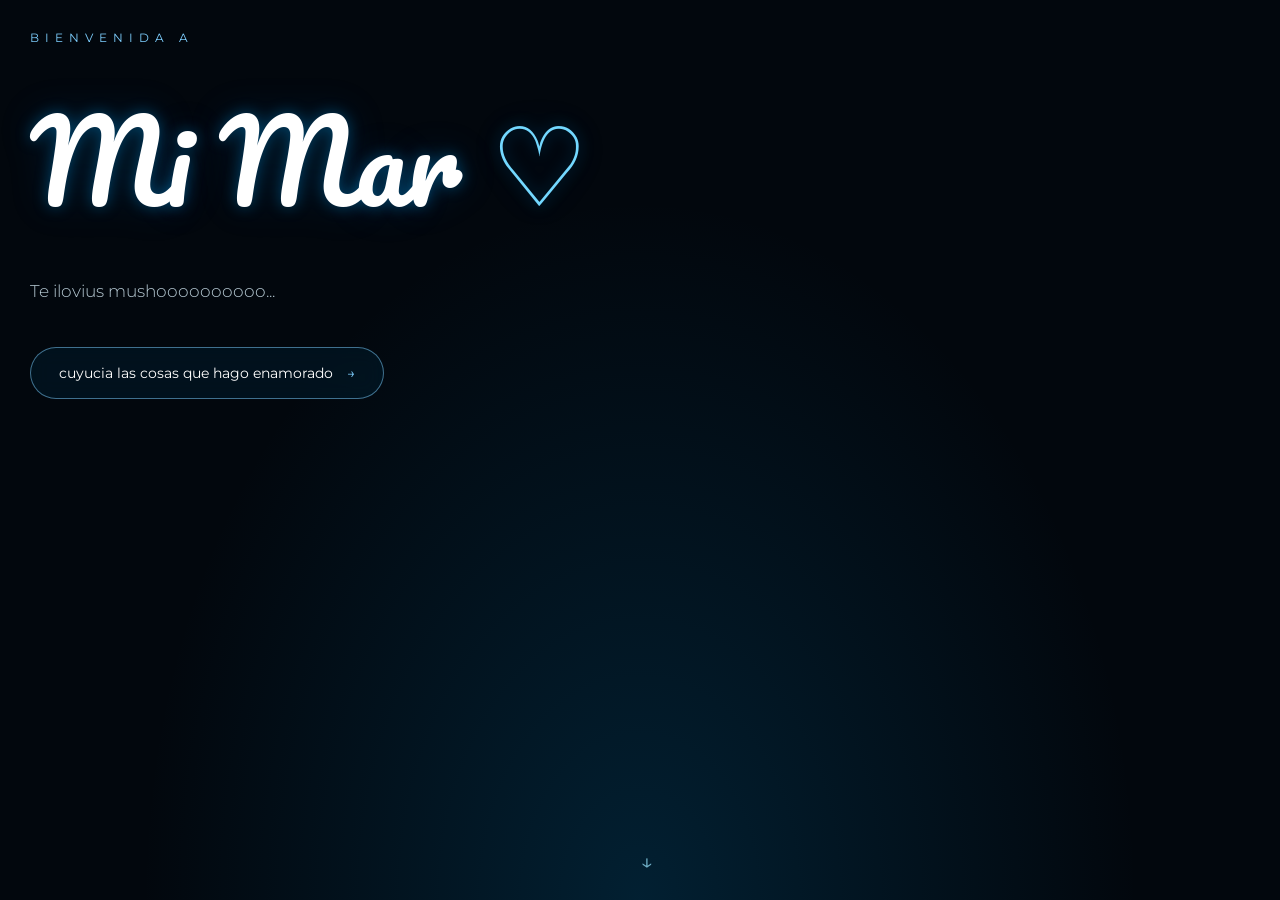
==== commit dad5691e: "Update index.html" ====
--- a/index.html
+++ b/index.html
@@ -25,12 +25,11 @@
             <h1>Mi Mar <span>♡</span></h1>
 
             <p class="frase">
-                Tú, yo y todos los momentos
-                que aún nos quedan por vivir...
+                Te ilovius mushoooooooooo...
             </p>
 
             <button onclick="entrar()">
-                Entrar a nuestro mundo
+                cuyucia las cosas que hago enamorado
                 <span>→</span>
             </button>
 
--- a/style.css
+++ b/style.css
@@ -3,12 +3,12 @@
     padding: 0;
     box-sizing: border-box;
 }
-
 body {
     font-family: 'Montserrat', sans-serif;
     background: #02070d;
     color: white;
-    overflow: hidden;
+    overflow-x: hidden;
+}
 }
 
 /* Pantalla principal */
@@ -157,4 +157,232 @@
     button {
         padding: 14px 22px;
     }
-}
+}/* =========================
+   MENÚ DE MI MAR
+========================= */
+
+.mundo {
+    min-height: 100vh;
+    padding: 50px 25px;
+
+    background:
+        radial-gradient(circle at 50% 0%, rgba(0, 100, 160, 0.25), transparent 40%),
+        linear-gradient(to bottom, #020912, #001522 60%, #02070d);
+
+    color: white;
+}
+
+.encabezado {
+    text-align: center;
+    margin-bottom: 50px;
+}
+
+.encabezado h1 {
+    font-family: 'Pacifico', cursive;
+    font-size: 55px;
+    font-weight: normal;
+}
+
+.encabezado h1 span {
+    color: #73d8ff;
+}
+
+.encabezado p {
+    color: #8fb8c9;
+    margin-top: 10px;
+}
+
+/* Tarjetas */
+
+.menu {
+    max-width: 1000px;
+    margin: auto;
+
+    display: grid;
+    grid-template-columns: repeat(3, 1fr);
+    gap: 20px;
+
+    padding: 30px 22px;
+
+    background: rgba(4, 30, 45, 0.65);
+    border: 1px solid rgba(100, 200, 255, 0.15);
+
+    border-radius: 20px;
+
+    backdrop-filter: blur(10px);
+
+    transition: 0.35s ease;
+
+    cursor: pointer;
+    
+    text-decoration: none;
+    color: white;
+        cursor: pointer;
+    text-decoration: none;
+    color: whit;
+}
+.tarjeta:hover {
+    transform: translateY(-7px);
+
+    border-color: rgba(100, 210, 255, 0.5);
+
+    box-shadow:
+        0 10px 40px rgba(0, 120, 200, 0.15);
+}
+
+.icono {
+    font-size: 35px;
+    margin-bottom: 18px;
+}
+
+.tarjeta h2 {
+    font-size: 19px;
+    font-weight: 500;
+    margin-bottom: 10px;
+}
+
+.tarjeta p {
+    color: #91aab5;
+    font-size: 13px;
+    line-height: 1.6;
+}
+
+footer {
+    text-align: center;
+    margin-top: 60px;
+
+    color: #608494;
+    font-size: 13px;
+}
+
+/* Celular */
+
+@media (max-width: 750px) {
+
+    .menu {
+        grid-template-columns: 1fr;
+        max-width: 500px;
+    }
+
+    .encabezado h1 {
+        font-size: 45px;
+    }
+
+    .mundo {
+        padding: 35px 18px;
+    }
+}
+/* =========================
+   GALERÍA DE RECUERDOS
+========================= */
+
+.recuerdos {
+    min-height: 100vh;
+    padding: 50px 25px;
+
+    background:
+        radial-gradient(circle at 50% 0%, rgba(0, 100, 160, 0.25), transparent 40%),
+        linear-gradient(to bottom, #020912, #001522 60%, #02070d);
+
+    color: white;
+}
+
+.galeria {
+    max-width: 1100px;
+    margin: 45px auto;
+
+    display: grid;
+    grid-template-columns: repeat(3, 1fr);
+    gap: 25px;
+}
+
+.foto {
+    overflow: hidden;
+
+    background: rgba(4, 30, 45, 0.7);
+
+    border: 1px solid rgba(100, 200, 255, 0.15);
+
+    border-radius: 18px;
+
+    transition: 0.35s ease;
+}
+
+.foto:hover {
+    transform: translateY(-8px);
+
+    border-color: rgba(100, 210, 255, 0.5);
+
+    box-shadow:
+        0 15px 45px rgba(0, 120, 200, 0.2);
+}
+
+.foto img {
+    width: 100%;
+    height: 280px;
+
+    object-fit: cover;
+
+    display: block;
+
+    transition: 0.5s ease;
+}
+
+.foto:hover img {
+    transform: scale(1.05);
+}
+
+.info {
+    padding: 18px;
+}
+
+.info h2 {
+    font-size: 17px;
+    font-weight: 500;
+    margin-bottom: 7px;
+}
+
+.info p {
+    color: #91aab5;
+    font-size: 13px;
+    line-height: 1.5;
+}
+
+.volver {
+    display: block;
+
+    width: fit-content;
+
+    margin: 40px auto 10px;
+
+    padding: 12px 22px;
+
+    border: 1px solid rgba(126, 207, 255, 0.4);
+
+    border-radius: 30px;
+
+    color: white;
+
+    text-decoration: none;
+
+    transition: 0.3s;
+}
+
+.volver:hover {
+    background: rgba(0, 120, 180, 0.2);
+    border-color: #7ecfff;
+}
+
+/* Celular */
+
+@media (max-width: 750px) {
+
+    .galeria {
+        grid-template-columns: 1fr;
+        max-width: 500px;
+    }
+
+    .foto img {
+        height: 300px;
+    }
+}
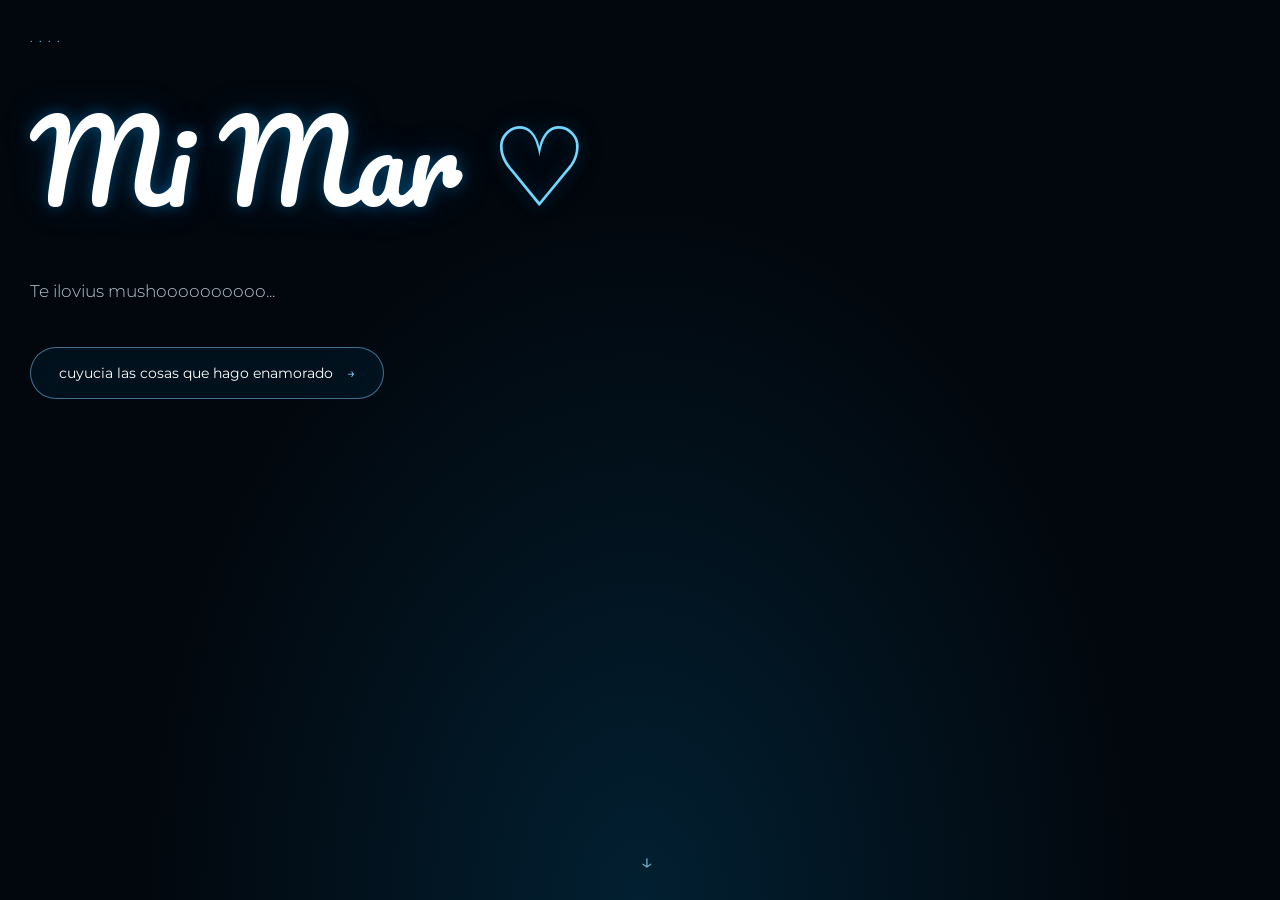
==== commit 6d64ab86: "Update index.html" ====
--- a/index.html
+++ b/index.html
@@ -20,7 +20,7 @@
 
         <div class="contenido">
 
-            <p class="pequeno">BIENVENIDA A</p>
+            <p class="pequeno">....</p>
 
             <h1>Mi Mar <span>♡</span></h1>
 
